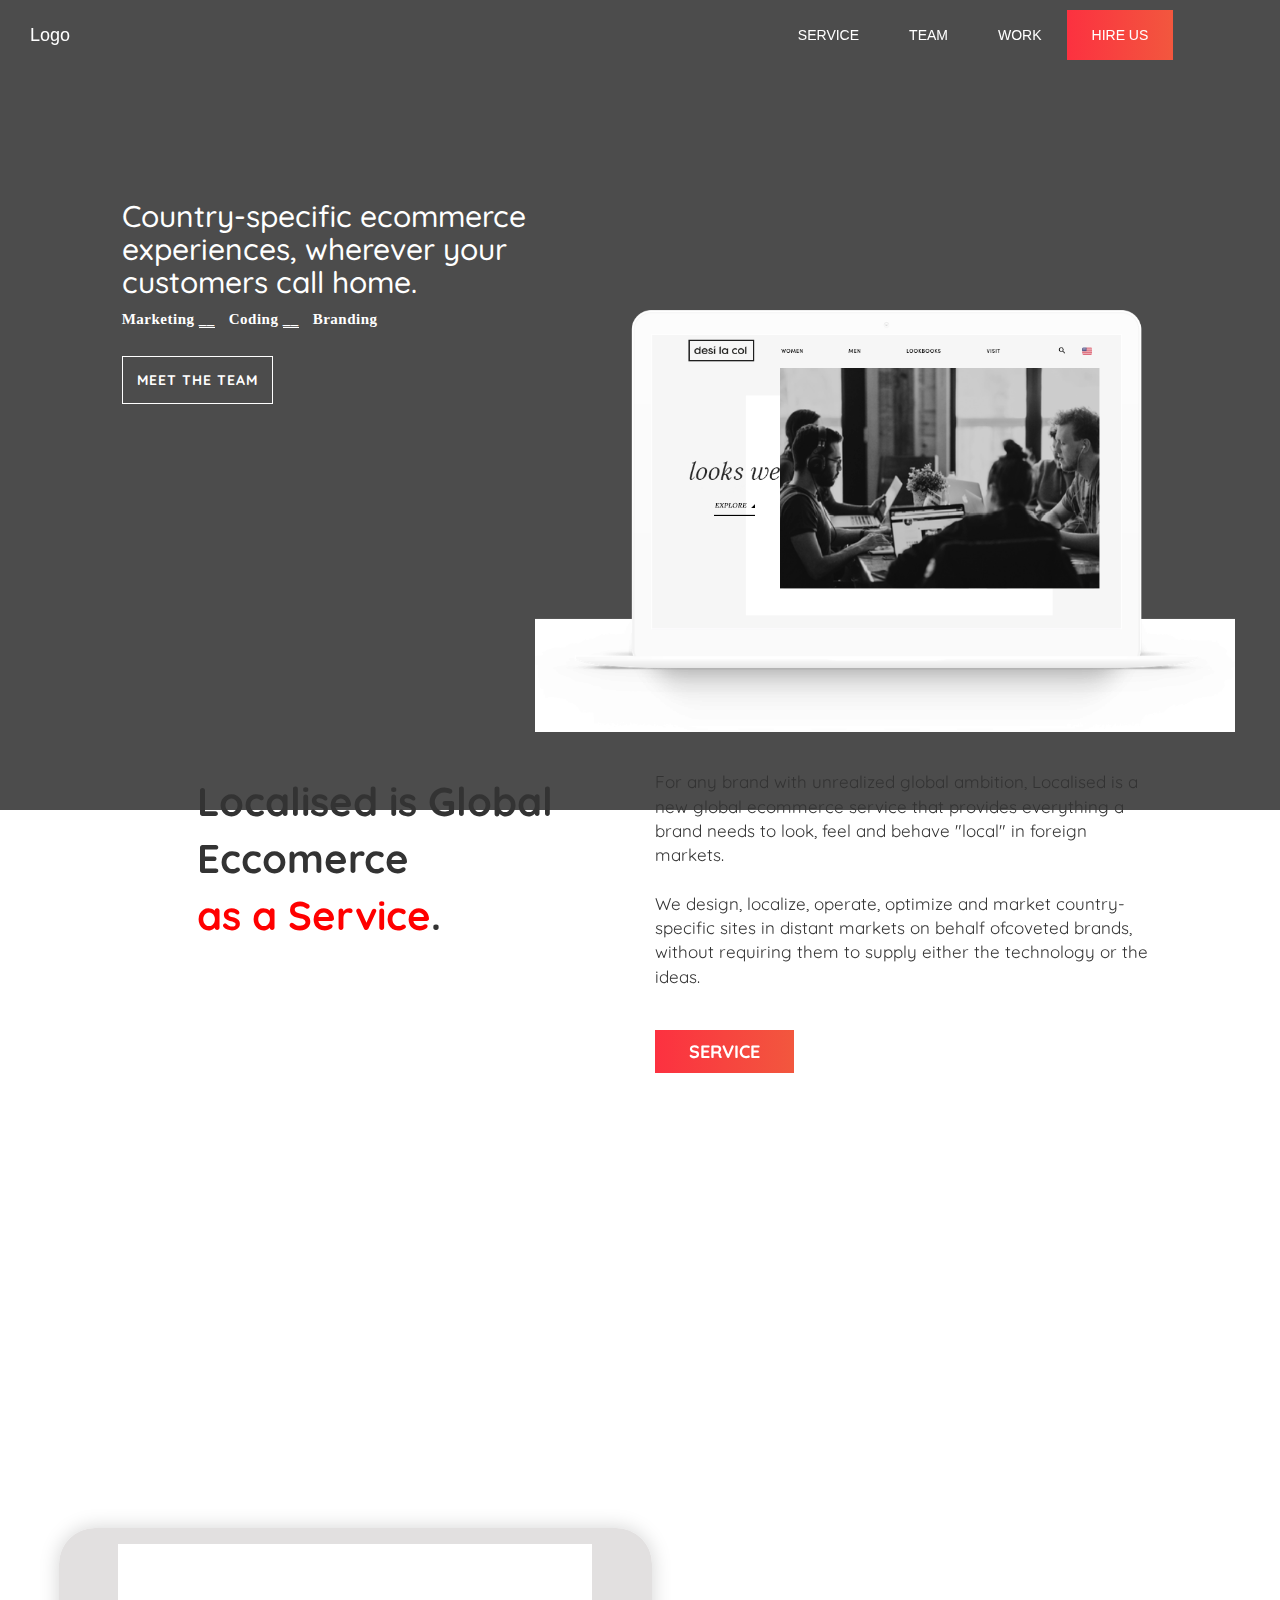
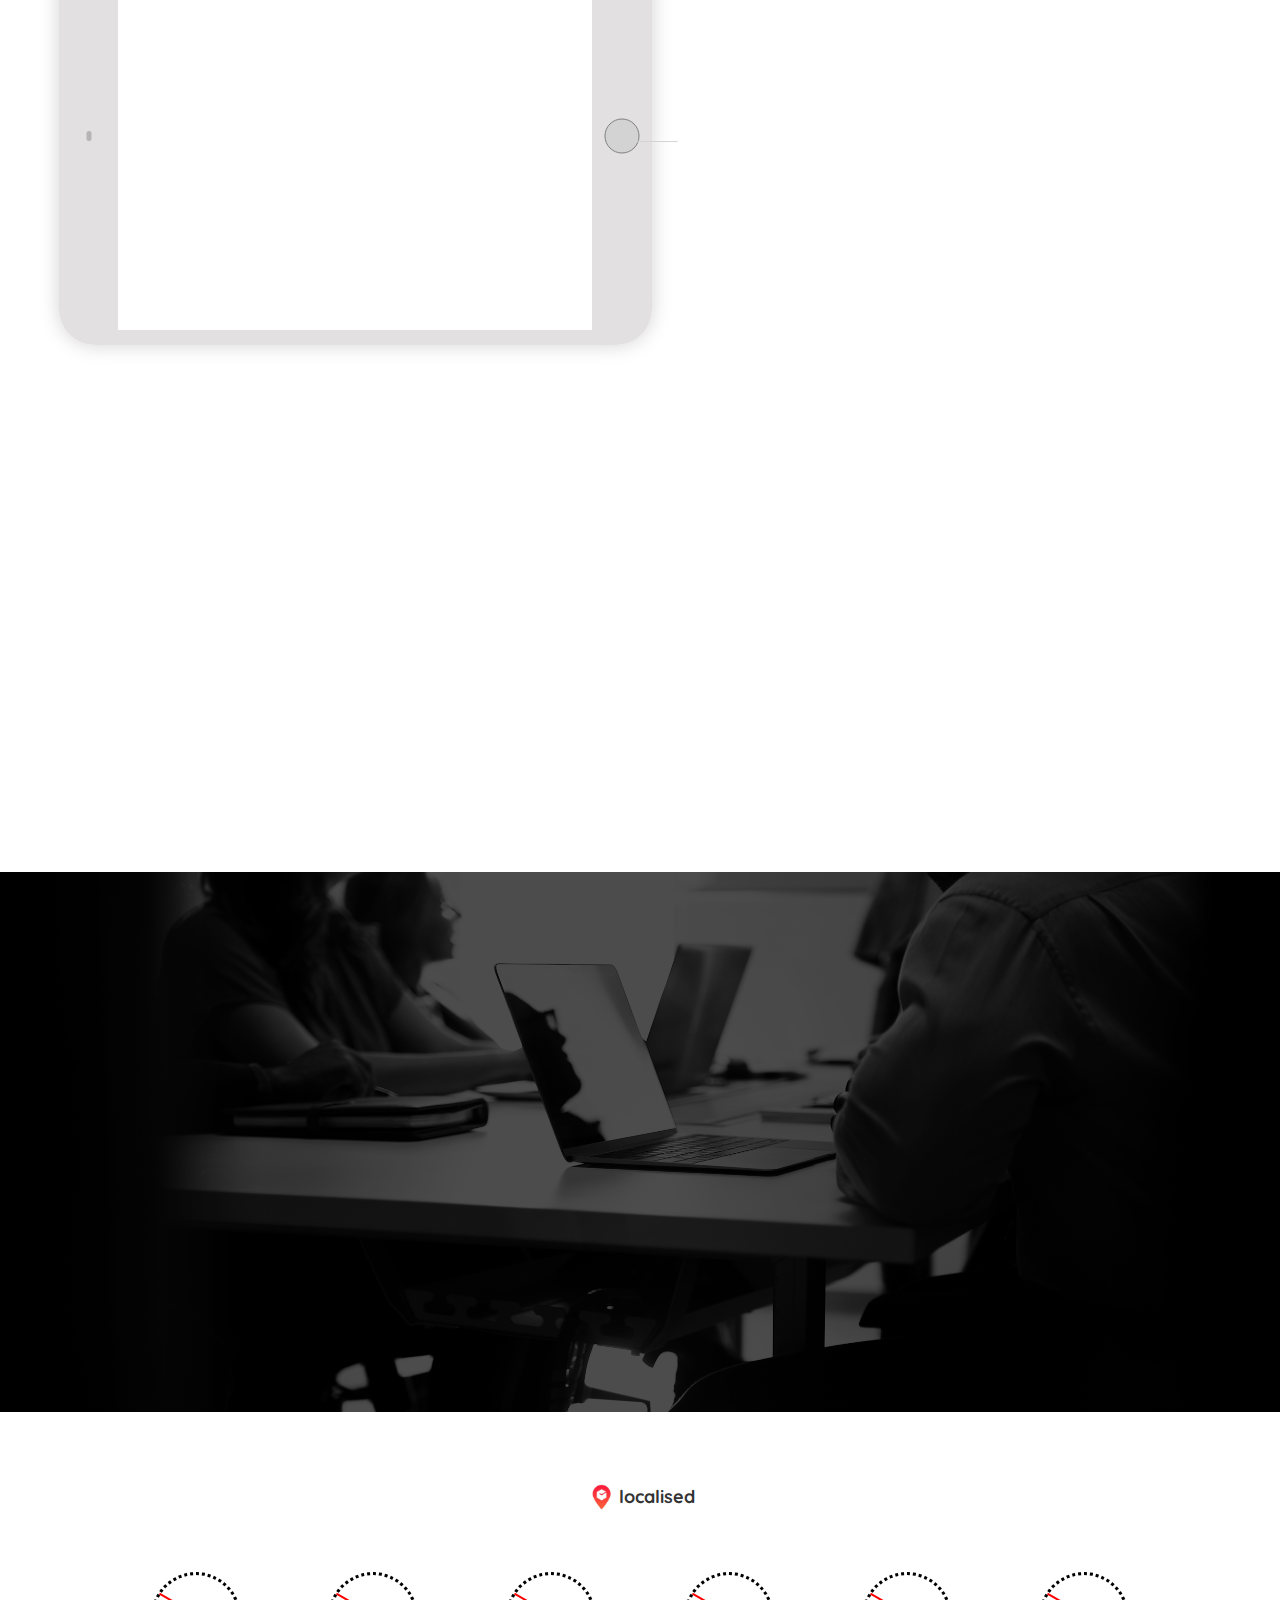
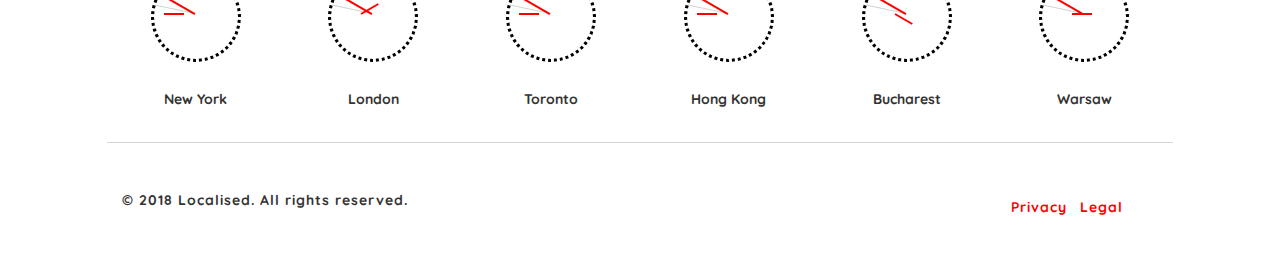
==== index.html @ 71bc0464 "added Project 2 files" ====
<!DOCTYPE html>
<html>
<head>
	<title>Homepage</title>
	<meta name="keywords" content="project 2">
	<meta name="description" content="project 2">
	<meta name="author" content="Kristijan Bobevski">
	<meta charset="utf-8">
	<meta name="viewport" content="width=device-width,initial-scale=1.0">
	<link rel="stylesheet" type="text/css" href="bootstrap/css/bootstrap.min.css">
	<script src="https://cdnjs.cloudflare.com/ajax/libs/jquery/3.3.1/jquery.js"></script>
	<script src="bootstrap/js/bootstrap.min.js"></script>
	<link rel="stylesheet" type="text/css" href="style.css">
	<link rel="stylesheet" href="https://stackpath.bootstrapcdn.com/font-awesome/4.7.0/css/font-awesome.min.css">
	<link rel="stylesheet" href="https://use.fontawesome.com/releases/v5.2.0/css/all.css" integrity="sha384-hWVjflwFxL6sNzntih27bfxkr27PmbbK/iSvJ+a4+0owXq79v+lsFkW54bOGbiDQ" crossorigin="anonymous">
	<link href="https://fonts.googleapis.com/css?family=Quicksand" rel="stylesheet">
	<link href="https://unpkg.com/aos@2.3.1/dist/aos.css" rel="stylesheet">
	<link rel="icon" type="image/png" href="https://cdn.brainster.co/assets/images/favicon_dark/favicon-32x32.png" sizes="32x32">
</head>
<body>
	<!-- Navbar -->
	<nav class="nav navbar-fixed-top" id="navbar">
		<div class="container-fluid">
			<div class="row">
				<div class="col-md-11 col-sm-12 col-xs-12 ">
					<div class="navbar-header">
						<a href="index.html" class="navbar-brand m-top-10">Logo</a>
						<span class="hamburger">&#9776;</span>
					</div>
					<ul class="nav navbar-nav navbar-right m-top-10" id="nav-pc">
							<li><a href="Services.html" class="menu-a">SERVICE</a></li>
							<li><a href="team.html" class="menu-a">TEAM</a></li>
							<li><a href="Work.html" class="menu-a">WORK</a></li>
							<li><a href="hireus.html" class="nav-button">HIRE US</a></li>
						</ul>
					<div id="myNav" class="overlay">
					  <a href="index.html" class="navBrand-media">Logo</a>
					  <a href="javascript:void(0)" class="closebtn">&times;</a>
					  <div class="overlay-content">
					    <ul class="overlay-menu f-family-quicksand">
					    	<li><a href="Services.html">SERVICE</a></li>
					    	<li><a href="team.html">TEAM</a></li>
					    	<li><a href="Work.html">WORK</a></li>
					    	<li><a href="hireus.html" class="nav-button media-overlay-button">HIRE US</a></li>
					    </ul>
					  </div>
					</div>
				</div>
			</div>
		</div>
	</nav>
	<!-- Container-Wrap -->
	<div class="container-fluid">
		<!-- First-Holder -->
		<div class="row bg-img-first h-90">
			<div class="header-overlay">
				<div class="col-md-10 col-md-offset-1 col-sm-10 col-sm-offset-1 col-xs-10 col-xs-offset-1">
					<div class="row">
						<div class="col-md-6 col-sm-10 col-xs-12 m-top-180 c-white f-family-quicksand media-m-top-180 m-top-130-media">
							<h2 class="media-h2-fsize f-size-27-media">Country-specific ecommerce<br>experiences, wherever your customers call home.</h2> 
							<div class="header-ps">
								<p>Marketing <span>__</span></p>
								<p>Coding <span>__</span></p>
								<p>Branding</p>
							</div>
							<br>
							<a href="#" class="a-team hidden-xs">MEET THE TEAM</a>
						</div>
						<div class="col-md-6">
							<img src="images/laptop.png" class="img-laptop m-bottom-70">
						</div>
					</div>
				</div>
			</div>
		</div>
		<!-- Second-Holder -->
		<div class="row prv_row">
            <div class="col-lg-10 col-lg-offset-1 col-md-10 col-md-offset-1 col-sm-12 col-xs-12 prv_div">
                <div class="row vtor_row">
                    <div class="col-lg-6 col-md-6 col-sm-6 col-xs-12 vtor_col aos-item" data-aos="fade-right" data-aos-duration="1200">
                        <p class="naslov">Localised is Global<br>Eccomerce<br><span class="smeni_boja">as a Service</span>.</p>
                    </div>

                    <div class="col-lg-6 col-md-6 col-sm-6 col-xs-12 vtor_col_text" data-aos="fade-left" data-aos-duration="1200">
                        <p class="body_text">For any brand with unrealized global ambition, Localised is a new global ecommerce service that provides everything a brand needs to look, feel and behave "local" in foreign markets.<br><br>
                        We design, localize, operate, optimize and market country-specific sites in distant markets on behalf ofcoveted brands, without requiring them to supply either the technology or the ideas.</p>
                        <a class="kopche_pod_body" href="Services.html">SERVICE</a>
                    </div>
                </div>
            </div>
        </div>
        <!-- ThirdHolder -->
		<div class="row m-bottom-70 m-top-57 m-top-150 media-m-top-37 media-m-bt-33">
			<div class="col-md-10 col-md-offset-1 col-sm-12">
				<div class="row" data-aos="fade-up" data-aos-duration="1200">
					<div class="col-md-4 col-sm-4 b-right-1 thirdHolder1 thirdHolder media-b-bottom">
						<div class="row flex height-40"> 
							<div class="col-md-10 col-md-offset-1">
								<div class="ikona1"><i class="fa fa-map-marker fa-1x c-red" aria-hidden="true"></i></div>
								<h4 class="f-family-quicksand">Country-Specific Site Design</h4>
								<h6 class="none1 l-height-20 l-spacing-1">Lorem ipsum dolor sit amet, consectetur adipisicing elit. Laborum sequi natus cum facilis unde culpa itaque, ut error totam! Dicta aliquam, ut nulla cupiditate eum a incidunt illum voluptates eos?</h6>
								<div class="text-center">
									<a type="button" class="more1 f-family-quicksand l-spacing-1 c-red decoration">MORE</a>
								</div>
							</div>
						</div>
					</div>
					<div class="col-md-4 col-sm-4 b-right-1 thirdHolder2 thirdHolder media-b-bottom">
						<div class="row flex height-40">
							<div class="col-md-10 col-md-offset-1">
								<div class="ikona2"><i class="fa fa-map-marker fa-1x c-red" aria-hidden="true"></i></div>
								<h4 class="f-family-quicksand">In-Market Customer Acquisition & Conversion Optimization</h4>
								<h6 class="none2 l-height-20 l-spacing-1">Lorem ipsum dolor sit amet, consectetur adipisicing elit. Laborum sequi natus cum facilis unde culpa itaque, ut error totam! Dicta aliquam, ut nulla cupiditate eum a incidunt illum voluptates eos?</h6>
								<div class="text-center">
									<a type="button" class="more2 f-family-quicksand l-spacing-1 c-red decoration">MORE</a>
								</div>
							</div>
						</div>
					</div>
					<div class="col-md-4 col-sm-4 thirdHolder3 thirdHolder media-b-bottom">
						<div class="row flex height-40">
							<div class="col-md-10 col-md-offset-1">
								<div class="ikona3"><i class="fa fa-map-marker fa-1x c-red" aria-hidden="true"></i></div>
								<h4 class="f-family-quicksand">Localised Merchandising & Pricing</h4>
								<h6 class="none3 l-height-20 l-spacing-1">Lorem ipsum dolor sit amet, consectetur adipisicing elit. Laborum sequi natus cum facilis unde culpa itaque, ut error totam! Dicta aliquam, ut nulla cupiditate eum a incidunt illum voluptates eos?</h6>
								<div class="text-center">
									<a type="button" class="more3 f-family-quicksand l-spacing-1 c-red decoration">MORE</a>
								</div>
							</div>
						</div>
					</div>
				</div>
			</div>
		</div>
		<!-- Tablet-Holder -->
		<div class="row ">
			<div class="col-md-10 col-md-offset-1 col-sm-10 col-sm-offset-1 col-xs-10 col-xs-offset-1" >
				<div class="row m-after-tablet" >
					<div class="col-md-6 hidden-xs hidden-sm">
						<div class="tablet">
						  <div class="content">
						    <img src="images/dolga.jpg" class=" image-inside">
						  </div>
						</div>
						<i class="fas fa-long-arrow-alt-up fa-2x arrow-top p-absolute hidden-xs"></i>
						<i class="fas fa-long-arrow-alt-down fa-2x p-absolute arrow-bottom hidden-xs"></i>
						<p class="p-absolute divider hidden-xs">_______</p>
					</div>
					<div class="col-md-4 col-md-offset-1 col-sm-10 col-sm-offset-1 f-family-quicksand txt-align-c-768" data-aos="fade-up" data-aos-duration="1200">
						<h3 class="f-weight-500 line-height-35 m-bottom-20 txt-center-media f-weight-550-media f-size-30-768 m-bt-media-49">From pixels to parcels,we take your entire operation global in 4 to 8 weeks.</h3>
						<p class="c-grey f-size-13 line-height-25 m-bottom-30 txt-center-media f-size-19-media f-size-16-768">True localisation is thoughtfully tailoring the entire customer experience to suit a market. Only Localised lets you deliver the shopping experiences your global customers expect.</p>
						<div class="row hidden-md hidden-lg">
							<div class="col-md-6">
								<div class="tablet">
								  <div class="content">
								    <img src="images/dolga.jpg" class=" image-inside">
								  </div>
								</div>
								<i class="fas fa-long-arrow-alt-up fa-2x arrow-top p-absolute hidden-xs hidden-sm"></i>
								<i class="fas fa-long-arrow-alt-down fa-2x p-absolute arrow-bottom hidden-xs hidden-sm"></i>
								<p class="p-absolute divider hidden-xs hidden-sm">_______</p>
							</div>
						</div>
						<div class="row m-top--65-media m-top--153-media">
							<div class="col-md-4 col-xs-12 txt-center-media">
								<h4 class="f-weight-500 m-bottom-3N0 m-bottom-22-media f-weight-550-media f-size-22-media">Desi La Col</h4>
							</div>
							<div class="col-md-2 hidden-xs hidden-sm">
								<img src="images/localised-logo.png" class="img img-responsive m-left--15">
							</div>
							<div class="col-md-5 hidden-xs hidden-sm">
								<p class="m-left--25 c-red ">_________________________________</p>
							</div>
						</div>
						<p class="f-size-13 txt-center-media f-size-17-media f-size-16-768">desilacol.com</p>
					</div>
				</div>
			</div>
		</div>
		<!-- fifthHolder -->
		<div class="row">
			<div class="col-md-10 col-md-offset-1 m-bottom-40">
				<div class="row">
					<div class="col-md-6 col-sm-6 col-xs-12 flex fifthHolder-height media-fifthHolder-height">
						<div class="row">
							<div class="col-md-10 col-md-offset-1 col-xs-10 col-xs-offset-1" data-aos="fade-right" data-aos-duration="1200">
								<h4 class="f-family-quicksand l-height-30"><b>We make the experience of selling to your international customer as easy as selling to your domestic one.</b></h4>
							</div>
						</div>
					</div>
					<div class="col-md-6 col-sm-6 col-xs-12 bg-lightgrey global" data-aos="fade-left" data-aos-duration="1200">
						<div class="row">
							<div class="col-md-10 col-md-offset-1 col-xs-10 col-xs-offset-1">
								<div class="row m-bottom-10 m-top-40">
									<div class="col-md-3 col-xs-3">
										<h4 class="text-center c-red">01</h4>
									</div>
									<div class="col-md-9 col-xs-9">
										<h4 class="f-family-quicksand">Fast to market.</h4>
										<h6>Beautiful localised websites in 4 to 8 weeks.</h6>
									</div>
								</div>
								<div class="row m-bottom-10">
									<div class="col-md-3 col-xs-3">
										<h4 class="text-center c-red">02</h4>
									</div>
									<div class="col-md-9 col-xs-9">
										<h4 class="f-family-quicksand">Easy to integrate.</h4>
										<h6>We only need a product feed. That's it.</h6>
									</div>
								</div>
								<div class="row m-bottom-40">
									<div class="col-md-3 col-xs-3">
										<h4 class="text-center c-red">03</h4>
									</div>
									<div class="col-md-9 col-xs-9">
										<h4 class="f-family-quicksand">Easy to buy.</h4>
										<h6>Tiered packages to suit businesses shapes and sizes.</h6>
									</div>
								</div>
							</div>
						</div>
					</div>
				</div>
			</div>
		</div>

		<!-- SixthHolder - footer -->
		<div class="row bg-image-footer m-bottom-40">
			<div class="footer-overlay text-center flex m-bottom-40">
				<div class="col-md-12 col-sm-12 col-xs-8">
					<div class="row">
						<div class="col-md-12 media-text-center m-bottom-40 footer-txt" data-aos="fade-down" data-aos-duration="1200">
							<h2 class="c-white f-family-quicksand l-spacing-1 m-top-0">Global Expansion. Reimagined.</h2>
						</div>
					</div>
					<div class="row footer-btn">
						<div class="col-md-4 col-md-offset-4 col-sm-6 col-sm-offset-3">
							<div class="row">
								<div class="col-md-5 col-md-offset-1 col-sm-6 media-m-bottom-40" data-aos="fade-right" data-aos-duration="1200">
									<a href="#" type="button" class="footer-btn1 f-family-quicksand media-padding-btn">JOIN US</a>
								</div>
								<div class="col-md-5 col-sm-6" data-aos="fade-left" data-aos-duration="1200">
									<a href="#" type="button" class="footer-btn2 f-family-quicksand media-padding-btn">HIRE US</a>
								</div>
							</div>
						</div>
					</div>
				</div>
			</div>
		</div>
	
		
		<!-- SeventhHolder -->
		<div class="row m-bottom-40">
			<div class="col-md-10 col-md-offset-1">
				<div class="row">
					<div class="col-md-12 flex text-center media-m-bottom-30" style="height: 10vh;">
						<img src="images/localised-logo.png" width="35px">
						<h4 class="f-family-quicksand">localised</h4>
					</div>
				</div>
				<div class="row hidden-xs p-bottom-25">
					<div class="col-md-2 col-sm-4">
						<div class="clock">
							<div class="clock-face">
								<div class="hand seconds-hand"></div>
								<div class="hand minutes-hand"></div>
								<div class="hand hours-hand"></div>
							</div>
						</div>
						<h5 class="f-family-quicksand text-center">New York</h5>
					</div>
					<div class="col-md-2 col-sm-4">
						<div class="clock">
							<div class="clock-face">
								<div class="hand seconds-hand1"></div>
								<div class="hand minutes-hand1"></div>
								<div class="hand hours-hand1"></div>
							</div>
						</div>
						<h5 class="f-family-quicksand text-center">London</h5>
					</div>
					<div class="col-md-2 col-sm-4">
						<div class="clock">
							<div class="clock-face">
								<div class="hand seconds-hand2"></div>
								<div class="hand minutes-hand2"></div>
								<div class="hand hours-hand2"></div>
							</div>
						</div>
						<h5 class="f-family-quicksand text-center">Toronto</h5>
					</div>
					<div class="col-md-2 col-sm-4">
						<div class="clock">
							<div class="clock-face">
								<div class="hand seconds-hand3"></div>
								<div class="hand minutes-hand3"></div>
								<div class="hand hours-hand3"></div>
							</div>
						</div>
						<h5 class="f-family-quicksand text-center">Hong Kong</h5>
					</div>
					<div class="col-md-2 col-sm-4">
						<div class="clock">
							<div class="clock-face">
								<div class="hand seconds-hand4"></div>
								<div class="hand minutes-hand4"></div>
								<div class="hand hours-hand4"></div>
							</div>
						</div>
						<h5 class="f-family-quicksand text-center">Bucharest</h5>
					</div>
					<div class="col-md-2 col-sm-4">
						<div class="clock">
							<div class="clock-face">
								<div class="hand seconds-hand5"></div>
								<div class="hand minutes-hand5"></div>
								<div class="hand hours-hand5"></div>
							</div>
						</div>
						<h5 class="f-family-quicksand text-center">Warsaw</h5>
					</div>
				</div>
				<div class="row b-bottom-1"></div>
			</div>
		</div>

		<!-- EightHolder -->
		<div class="row m-bottom-40">
			<div class="col-md-10 col-md-offset-1 col-sm-10 col-sm-offset-1">
				<div class="row">
					<div class="col-md-4 col-sm-6 hidden-xs">
						<h5 class="f-family-quicksand l-spacing-1">&copy; 2018 Localised. All rights reserved.</h5>
					</div>
					<div class="col-md-2 col-md-offset-6 col-sm-4 col-sm-offset-2 media-text-center">
						<a href="#" class="m-right-10 f-family-quicksand c-red l-spacing-1 footer-txt">Privacy</a>
						<a href="#" class="m-right-10 f-family-quicksand c-red l-spacing-1 footer-txt">Legal</a>
						<a href="https://www.linkedin.com/" target="_blank"><i class="fab fa-linkedin-in fa-2x c-red footer-txt" style=""></i></a>
					</div>
				</div>
			</div>
		</div>

	</div>


	<script src="app.js"></script>
	<script src="clocks.js"></script>
	<script src="https://unpkg.com/aos@2.3.1/dist/aos.js"></script>
	
	<script>
		AOS.init();
			window.onload = function(event) {
				AOS.init({
					disable: 'mobile'
				});
			};
			window.onresize = function(event) {
				AOS.init({
					disable: 'mobile'
				});
			};
	</script>

</body>
</html>
---- style.css ----
nav ul li a {
	color: white;
	padding: 15px 25px !important;
}

.nav ul li a:hover {
	color: red;
	background-color: transparent;
	border-top: 2px solid red;

}

.nav ul li a:active {
	color: red;
	background-color: transparent;
	border-top: 2px solid red;
}

.nav ul li a:focus {
	color: red;
	background-color: transparent;
	border-top: 2px solid red;
}

.nav {
	background-color: transparent;
}

#navbar {
	transition: ease 1s;
}

.navbar-brand{
	color: white;
}

.bg-red {
	background-image: linear-gradient(to right, #fc3140 , #f2573e);
}

.c-white{
	color:white;
}

.c-grey {
	color: grey;
}

.bg-img-first {
	background-image: url(images/PochetnaPrvaSlika.jpg);
	background-position: center;
	background-repeat: no-repeat;
	background-size: cover;
}

.bg-img-team {
	background-image: url(images/TeamPrva.jpg);
	background-position: center;
	background-repeat: no-repeat;
	background-size: cover;
}

.h-90 {
	height: 90vh;
}
.h-60 {
  height: 60vh;
}

.h-100 {
	height: 100vh;
}

.p-left-8 {
	padding-left: 8px !important;
}

.header-overlay {
	background-color: rgba(0,0,0,0.7);
	height: 100%;
	width: 100%;
}

.lt-space-1 {
	letter-spacing: 1px;
}

.word-space-1 {
	word-spacing: 1px;
}

.f-size-12 {
	font-size: 12px;
}

.c-red {
	color: red;
}

.m-top-180 {
	margin-top: 180px;
}

.m-top-10 {
	margin-top: 10px;
}

.a-team {
	padding: 14px;
	border: 1px solid white;
	color: white;
	letter-spacing: 1px;
}

.a-team:hover {
	color: white;
	background-image: linear-gradient(to right, #fc3140 , #f2573e);
	border: 0;
	text-decoration: none;
}

.header-ps p {
	display: inline-block;
	padding-right: 10px;
	font-size: 15px;
	letter-spacing: 0.5px;
	font-family: serif;
	margin-bottom: 20px;
}

.header-ps p span {
	border-bottom: 1.5px solid white;
	margin-top: 0;
}

.img-laptop {
	width: 700px;
	margin-top: 310px;
	margin-left: -120px;
}

.f-family-quicksand{
    font-family: 'Quicksand', sans-serif;
}

.flex {
	display: flex;
	justify-content: center;
	align-items: center;
}

.f-weight-900{
	font-weight: 900;
}

.f-size-11 {
	font-size: 11px;
}

.f-size-13 {
	font-size: 13px;
}

.f-weight-500 {
	font-weight: 500;
}

.m-top-50 {
	margin-top: 50px;
}

.f-weight-600 {
	font-weight: 600;
}

.f-size-20 {
	font-size: 20px;
}

.f-size-16 {
	font-size: 16px;
}

.panel-footer {
	background-color: white;
}

.panel-group .panel-heading+.panel-collapse>.list-group, .panel-group .panel-heading+.panel-collapse>.panel-body {
	border-top: 0;
}

.b-bottom-1 {
	border-bottom: 1px solid lightgrey;
}

.panel-heading {
	padding: 15px;
}

.panel-body {
	padding: 30px 15px;
}

.line-height-50 {
	line-height: 50px;
}

.line-height-35 {
	line-height: 35px;
}

.line-height-25 {
	line-height: 25px;
}

.m-top-60 {
	margin-top: 60px;
}

.panel-heading a:before {
    float: right !important;
    font-family: FontAwesome;
    content:"\f068";
}
.panel-heading a.collapsed:before {
    float: right !important;
    content:"\f067";
}

.panel-heading a:hover,
.panel-heading a:focus {
	color: red;
	text-decoration: none;
}

.nav-button {
	background-image: linear-gradient(to right, #fc3140 , #f2573e);
	color: white;
}

.nav-button:hover {
  background-image: none;
	background-color: dimgrey !important;
	color: white !important;
	border-top: 0 !important;
}

.line-height-40{
	line-height: 40px;
}

.line-height-25 {
	line-height: 25px;
}	
.flex-around {
	display: flex;
	justify-content: space-around;
}

.m-bottom-20 {
	margin-bottom: 20px;
}

.m-bottom-70 {
	margin-bottom: 70px;
}

.m-bottom-40 {
	margin-bottom: 40px;
}

.m-bottom-30 {
	margin-bottom: 30px;
}

.p-absolute {
	position: absolute;
}

.p-relative {
	position: relative;
}

.m-left--15 {
	margin-left: -15px;
}

.m-left--25 {
	margin-left: -25px;
}

.arrow {
	bottom: 7%;
	left: 48%;
	color: red;
	background-color: white;
	border-radius: 50%;
	padding: 9px 16px;
	cursor: pointer;
}

.icon-bar {
	border: 1px solid white;
}

#hamburger {
	margin-top: 15px;
	font-size: 15px;
}

.arrow-bottom {
	top: 40%;
	right: -4%;
	cursor: pointer;
	color: #333333;
}

.arrow-top {
	top: 23%;
	right: -4%;
	color: #333333;
	cursor: pointer;
}

.divider {
	top: 31%;
	right: -7%;
	color: lightgrey;
}

.m-top-60 {
  margin-top: 60px;
}

.tablet .content {
  width: 386px;
  height: 474px;
  background: white;
  margin: -1px;
  overflow: hidden;
}

.image-inside {
	transform: rotate(90deg);
    width: 132%;
    height: 143%;
    margin-top: -119px;
}

.tablet {
  position: relative;
  width: 417px;
  height: 593px; /*bese 625*/
/*  margin: auto;*/
  border: 16px #e2e0e0 solid;
  border-top-width: 60px;
  border-bottom-width: 60px;
  border-radius: 36px;
  transform: rotate(-90deg);
  top: -100px;
  box-shadow: 0 0 20px #d3d3d3;
  margin-left: 25px;
}

/* The horizontal line on the top of the device */
.tablet:before {
  content: '';
  display: block;
  width: 10px;
  height: 5px;
  position: absolute;
  top: -30px;
  left: 50%;
  transform: translate(-50%, -50%);
  background: #b5b5b5;
  border-radius: 10px;
}

/* The circle on the bottom of the device */
.tablet:after {
  content: '';
  display: block;
  width: 35px;
  height: 35px;
  position: absolute;
  left: 50%;
  bottom: -65px;
  transform: translate(-50%, -50%);
  background: #d3d3d3;
  border-radius: 50%;
  border: 1px solid grey;
}

.overlay {
    height: 0%;
    width: 100%;
    position: fixed;
    top: 0;
    left: 0;
    background-color: #292929;
    overflow-y: hidden;
    transition: 1s;
}

.overlay-content {
    position: relative;
    top: 15%;
    width: 100%;
    text-align: center;
    margin-top: 30px;
    z-index: 1111111;
}

.overlay-menu {
  line-height: 2.5;
  list-style-type: none;
  padding-left: 0;

}
.overlay a {
    text-decoration: none;
    font-size: 22px;
    color: white;
    transition: 0.3s;
}

.overlay a:hover, .overlay a:focus {
    color: #f1f1f1;
}

.overlay .closebtn {
    position: absolute;
    top: -10px;
    right: 20px;
    font-size: 60px;
}

.navBrand-media {
    padding: 8px;
    position: absolute;
    top: 18px;
    left: 24px;
    font-size: 22px;
    text-transform: capitalize;
    background-color: white;
    color: black !important;
}

.media-overlay-button {
  padding: 15px 145px !important;
}

.media-overlay-button2 {
  padding: 15px 118px !important;
}

.hamburger {
	font-size:30px;
	cursor:pointer; 
	display: none;
	margin-left: 358px;
  margin-top: 10px;
  color: white;
}

.text-center{
  text-align: center;
}
.f-family-quicksand{
  font-family: 'Quicksand', sans-serif;
  font-weight: bold;
}
.c-red{
  color:red;
}
.c-white{
  color:white;
}
.decoration{
  text-decoration: underline;
}
.bg-lightgrey{
  background-color: #d3d3d32e;
}
.flex{
  display: flex;
  justify-content: center;
  align-items: center;
}
.m-bottom-10{
  margin-bottom: 10px;
}
.m-bottom-20{
  margin-bottom: 20px;
}
.m-bottom-40{
  margin-bottom: 40px;
}
.m-bottom-70{
  margin-bottom: 70px;
}
.m-top-40{
  margin-top: 40px;
}
.m-top-0{
  margin-top: 0;
}
.m-right-10{
  margin-right:10px;
}
.p-left-0{
  padding-left: 0;
}
.p-left-55{
  padding-left: 55px;
}
.p-bottom-25{
  padding-bottom: 25px;
}
.l-height-30{
  line-height: 30px;
}
.l-height-20{
  line-height: 20px;
}
.l-spacing-1{
  letter-spacing: 1px;
}
.bg-image-footer{
  background-image: url(images/footer.jpg);
  background-size: cover;
  background-position: center;
  height: 60vh;
}
.footer-btn1{
  background-color: white;
  color: black;
  padding: 15px 44px; 
  letter-spacing: 1px;
}
.footer-btn2{
  background-image: linear-gradient(to right, #fc3140 , #f2573e);
  color: white;
  padding: 15px 45px; 
  letter-spacing: 1px;
}
.footer-btn1:hover,
.footer-btn2:hover{
  background-image: none;
  background-color: dimgrey;
  color: white;
  text-decoration: none;
}
.footer-overlay{
  background-color: rgba(0,0,0,0.7);
  width: 100%;
  height: 100%;
}
.fifthHolder-height{
  height: 299px;
}


.bg-image-hireus{
  background-image: url('images/Hireus.jpg');
  background-size: cover;
  background-position: center;
  height: 100vh;
}
.hireus-overlay{
  background-color: rgba(0,0,0,0.8);
  width: 100%;
  height: 100%;
}

.flex-hireus{
  display: flex;
  align-items: center;
}
.hireus-naslovi{
  font-family: 'Quicksand', sans-serif;
  font-weight: bold;
  color:white;
  letter-spacing: 1px;
}

.height-40{
  height: 40vh;
}
.b-right-1{
  border-right: 1px solid lightgrey;
}
.none{   
  display: none;
}

.block{
  display: block;
}
.bg-image-map{
  background-image: url('images/black-city-map.jpg');
  background-size: cover;
  background-position: center;
  height: 100%;
}

.clock{
  border:3px dotted black;
  border-radius: 50%;
  height: 10vh;
  width: 10vh;
  margin: 30px auto;
}

.clock-face{
  width: 105%;
  height: 90%;
  position: relative;
}

.hand{
  position: absolute;
  width: 46%;
  height: 6px;
  background:blue;
  top: 50%;
  transform-origin: 100%;
  transform:rotate(90deg);

}
.hours-hand,
.hours-hand1,
.hours-hand2,
.hours-hand3,
.hours-hand4,
.hours-hand5{
  background-color: red;
  height:2px;
  width: 20px;
  margin-left: 10px;
}
.minutes-hand,
.minutes-hand1,
.minutes-hand2,
.minutes-hand3,
.minutes-hand4,
.minutes-hand5{
  background-color: red;
  height: 2px;
}
.seconds-hand,
.seconds-hand1,
.seconds-hand2,
.seconds-hand3,
.seconds-hand4,
.seconds-hand5{
  background-color: lightgrey;
  height: 1px;
}
  
.footer-txt:hover{
  color:grey;
}
.b-bottom-1{
  border-bottom: 1px solid lightgrey;
}

.m-after-tablet {
    margin-bottom: -100px !important;
  }

.vtorRow_services {
  background: #efefef;

}
.vtorCol_services{
    margin-top: 11vh;
}

.vtorColTitle_services{
    font-family: Quicksand;
    font-weight: bold;
    padding-bottom: 20px;
}

.tretCol_services{
    background-color: #f5f3f3;
    height: 471px;
    -webkit-box-shadow: -10px 0px 50px -4px rgb(184, 184, 184);
  -moz-box-shadow: -10px 0px 50px -4px rgb(184, 184, 184);
  box-shadow: -10px 0px 50px -4px rgb(184, 184, 184);
    /* box-shadow: 5px 0px 3px 18px #888888; */
}

.cetvrtColLista_services{
    font-family: Quicksand;
    font-size: 25px;
    font-weight: bold;
    list-style-type: none;
    padding-top: 100px;
    padding-left: 100px;
}

.cetvrtColLista_services li {
  padding-bottom: 50px;
}

.buttons-services{
    background: transparent;
    border: none;
    font-weight: bold;
}

.buttons-services:hover,
.buttons-services:active,
.buttons-services:focus {
    background-color: #37afd4;
    color: white;
}

.cetvrtCol2slika_services{
    background-repeat: no-repeat;
    transform: rotate(-20deg);
    padding-top: 70px;
    width: 67%;
    height: auto;
    margin-left: 100px;
    position: relative;
    z-index: 111;
}

    
.ul-vnatre {
      font-size: 15px;
      line-height: 1.9;
      margin-top: 28vh;
      text-align: right;
      position: relative;
      z-index: 11;
    }

.ul-vnatre li {
  font-size: 17px;
  font-weight: 600;
}   

.special-ul {
  margin-top: 25.5vh;
}

#ul-glavno3 {
  margin-top: 31.5vh;
}

.img-boja {
    position: absolute;
    width: 654px;
    height: 316px;
    right: -103px;
    z-index: 1;
    bottom: -30px;
}

.img-work {
    position: absolute;
    top: -164px;
    width: 952px;
    right: 81px;
}

.prv_div{
    height: 300px;
}

.vtor_row{
    margin-top: -90px;
}

.naslov{
    font-family: Quicksand;
    font-size: 40px;
    font-weight: bold;
    padding-top: 75px;
    padding-left: 30%;
}

.smeni_boja{
    color: red;
}

.m-bt-32 {
  margin-bottom: 32px;
}

.body_text{
    font-family: 'Quicksand', sans-serif;
    font-size: 17px;
    padding-top: 10%;
    margin-bottom: 10%;
}

.kopche_pod_body{
    background-image: linear-gradient(to right, #fc3140 , #f2573e);
    color: white;
    font-family: Quicksand;
    font-weight: bold;
    border: none;
    padding: 10px 34px;
    margin-top: 5%;
    text-decoration: none;
    font-size: 18px;
}

.kopche_pod_body:hover {
  background-image: none;
  background-color: dimgrey;
  text-decoration: none;
  color: white;
}


@media screen and (max-width: 1440px) {
    .naslov{
        padding-top: 53px;
        padding-left: 15%;
    }
}

@media screen and (max-width: 1024px) {
    .naslov{
        padding-left: 15%;
        padding-top: 35px;
        /* font-size: 35px; */
    }
}

@media only screen and (max-width: 768px){
  .navbar-right {
    margin-right: -10px;
  }

  .m-top-130-media {
    margin-top: 130px;
  }

  .img-laptop {
    width: 622px;
    margin-top: 79px;
    margin-left: -5px;
  }
  .f-size-27-media {
    font-size: 27px;
  }

  .txt-align-c-768 {
    text-align: center;
  }

  .f-size-16-768{
    font-size: 16px;
  }

  .f-size-30-768{
    font-size: 30px;
  }

  .f-size-22-media{
    font-size: 22px;
  }

  .tablet {
    margin-left: 45px;
  }

  .tablet .content {
    width: 387px;
  }
  
  .m-top--153-media {
    margin-top: -153px;
  }

  .p-left-35-media{
    padding-left: 35px;
  }
  
  .f-size-35-media {
    font-size: 35px;
  }

  .f-size-22-media {
    font-size: 22px;
  }

  .m-bt-20-media{
    margin-bottom: 20px;
  }
  
  .m-t-20-media {
    margin-top: 20px;
  }

  .dis-block-media {
    display: block;
  }

  .panel-body {
    font-size: 16px;
  }
  
  .m-bt-50-media {
    margin-bottom: 50px;
  }
  .clock-face {
    width: 99%;
    height: 99%;
  }

  .hours-hand,
  .hours-hand1,
  .hours-hand2,
  .hours-hand3,
  .hours-hand4,
  .hours-hand5 {
    margin-left: 4px;
  }

  .m-after-tablet {
    margin-bottom: 30px !important;
  }

  .h-60 {
    height: 100%;
  }

  .img-boja {
    width: 338px;
    height: 316px;
    right: 0px;
    z-index: 1;
    bottom: -30px;
  }

  .img-work {
    top: -109px;
    width: 744px;
    right: -63px;
  }

  .txt-align-768{
    text-align: center;
  }

  .cetvrtColLista_services {
    padding-top : 50px;
    padding-left: 58px;
  }
  
  .tretCol_services {
    height: auto;
  }


  .ul-vnatre li {
    font-size: 15.5px;
  }
  
  .vtorRow_services {
    height: 100vh;
  }

  .creative-768 {
    display: none;
  }

  .naslov{
        font-size: 30px;
        font-weight: bold;
        line-height: 65px;
        text-align: center;
        padding-right: 17%;
    }

  .body_text {
    font-size: 16px;
    line-height: 1.5;
    padding-top: 14%;
    margin-bottom: 13%;
  }

  .kopche_pod_body{
    padding: 15px 43px;
    font-size: 17px;
  }

  .m-top-57 {
    margin-top: 57px;
  }


}

@media only screen and (max-width: 425px) {
	.hamburger {
  	display: block;
  }

  .media-m-bt-6 {
    margin-bottom: 6px;
  }

  .m-top-150 {
    margin-top: 150vh;
  }

  #nav-pc {
  	display: none;
  }

  .img-laptop {
  	width: 134%;
    margin-top: 65px;
    margin-left: -60px;
  }

  .media-h2-fsize {
  	font-size: 24px;
  	margin-top: 35px;
  	text-align: center;
  }

  .media-m-top-180 {
  	margin-top: 115px;
  }
  .header-ps {
  	margin-top: 35px;
  }

  .txt-center-media {
  	text-align: center;
  }

  .f-size-19-media {
  	font-size: 19px;
  }

  .f-weight-550-media {
  	font-weight: 550;
  }
  .m-bottom-22-media {
  	margin-bottom: 22px;
  }

  .f-size-22-media {
  	font-size: 22px;
  }

  .f-size-17-media {
  	font-size: 17px;
  }

  .navbar-brand {
  	background-color: white;
  	color: black !important;
  }
  .tablet {
    position: relative;
    width: 250px;
    height: 404px;
    margin-left: 38px;
    border-top-width: 42px;
    border-bottom-width: 42px;
    top: -40px;
   }

  .tablet .content {
    width: 219px;
    height: 321px;
  }
  .image-inside {
    width: 150%;
    height: 155%;
    margin-top: -91px;
  }
  .tablet:before {
    width: 10px;
    height: 5px;
    top: -21px;
    left: 50%;
   }
   .tablet:after {
    width: 26px;
    height: 26px;
    left: 49%;
    bottom: -47px;
    }

    .m-top--65-media {
      margin-top: -65px;
    }

    .flex-around-media {
      display: block;
    }

    .media-float {
      float: left;
      width: 50%;
    }

    .f-size-15-media {
      font-size: 15px;
    }

    .m-top-17-media {
      margin-top: 17px;
    }

    .line-height-30-media {
      line-height: 30px;
    }

    .arrow {
      left:45%;
    }

    .f-size-30-media {
      font-size: 30px;
    }

    .m-bt-20-media {
      margin-bottom: 20px;
    }

    .m-t-20-media {
      margin-top: 20px;
    }

    .m-bt-50-media {
      margin-bottom: 50px;
    }

    .p-left-35-media{
    padding-left: 0;
  }

  .media-b-bottom-1{
    border-bottom: 1px solid white;
  }
  .media-m-bottom-40{
    margin-bottom: 40px;
  }
  .media-m-bottom-30{
    margin-bottom: 30px;
  }
  .media-m-top-30{
    margin-top: 30px;
  }
  .media-f-size-23{
    font-size: 23px;
  }
  .media-f-size-20{
    font-size: 20px;
  }
  .media-fifthHolder-height{
    height: 200px;
  }
  .media-text-center{
    text-align: center;
  }
  .media-padding-btn{
    padding: 15px 58px;
  }
  a .more1:visited{
    color:red !important;
  }
  a .more1:active{
    color:red !important;
  }
  .media-b-bottom{
    border-bottom: 1px solid lightgrey;
  }

  .m-after-tablet {
    margin-bottom: 10px !important;
  }

  .h-60 {
    height: 100%;
  }

  .overlay {
    z-index: 1111111;
  }

  .cetvrtColLista_services {
    padding-left: 104px;
  }

  .vtorRow_services {
    height: auto;
  }

  .img-work {
    top: -19px;
    width: 403px;
    right: 9px;
  }

  .naslov {
    font-size: 31px;
    font-weight: bold;
    line-height: 40px;
  }

.kopche_pod_body {
    padding: 11px 34px;
    margin-left: 31%;
    margin-top: 15%;
    font-size: 18px;
  }

  .body_text{
    text-align: center;
    margin-bottom: 65px;
  }

  .media-m-top-37 {
    margin-top: 37vh;
  }

  .media-m-bt-33 {
    margin-bottom: 33px;
  }

  .m-bt-media-49 {
    margin-bottom: 49px;
  }

        
}

@media screen and (max-width: 375px) {
    .kopche_pod_body{
        padding: 20px 70px;
        margin-left: 15%;
        margin-top:15%;
    }
}



@media screen and (max-width: 320px) {
    .naslov{
        font-size: 40px;
        font-weight: bold;
        line-height: 55px;
        padding-right: 18%;
    }

    .kopche_pod_body{
        padding: 20px 70px;
        margin-left: 8%;
        margin-top:15%;
    }
}

@media screen and (max-height: 450px) {
  .overlay {overflow-y: auto;}
  .overlay a {font-size: 20px}
  .overlay .closebtn {
    font-size: 40px;
    top: 15px;
    right: 35px;
  }
}
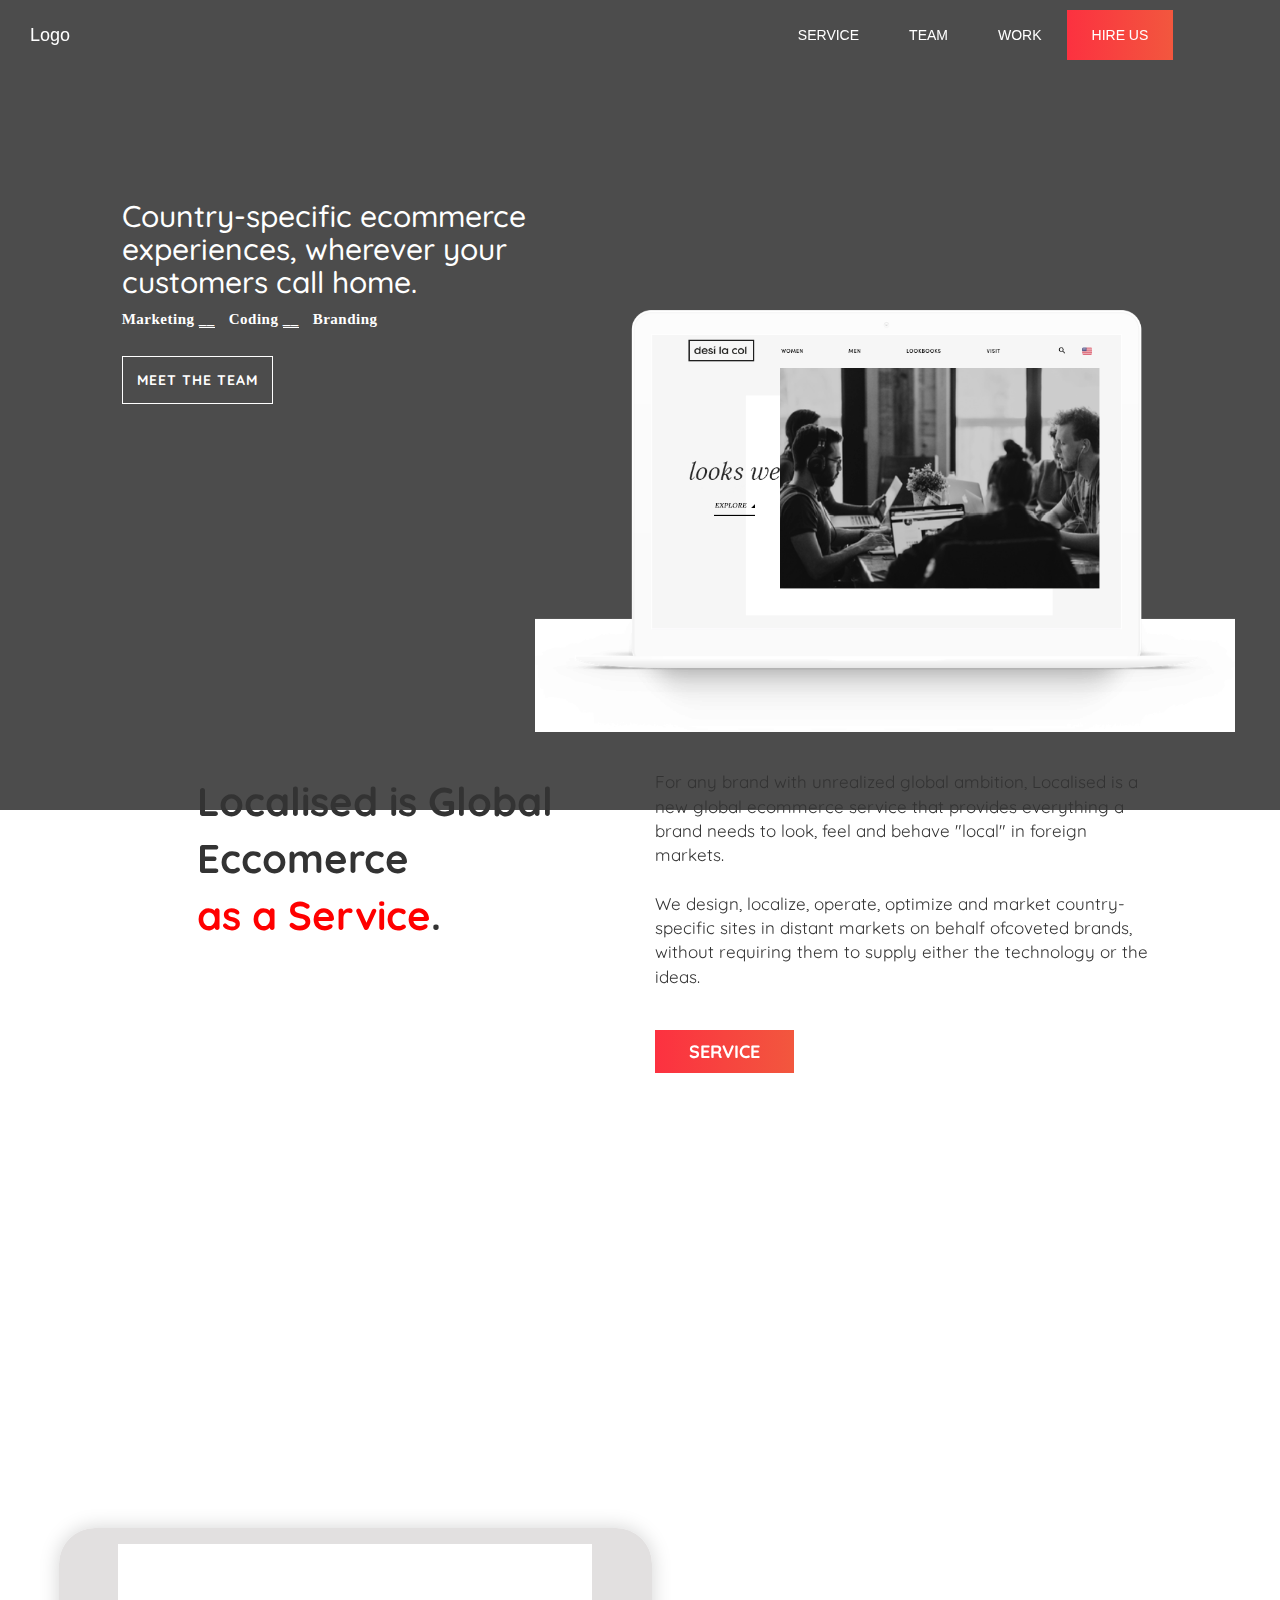
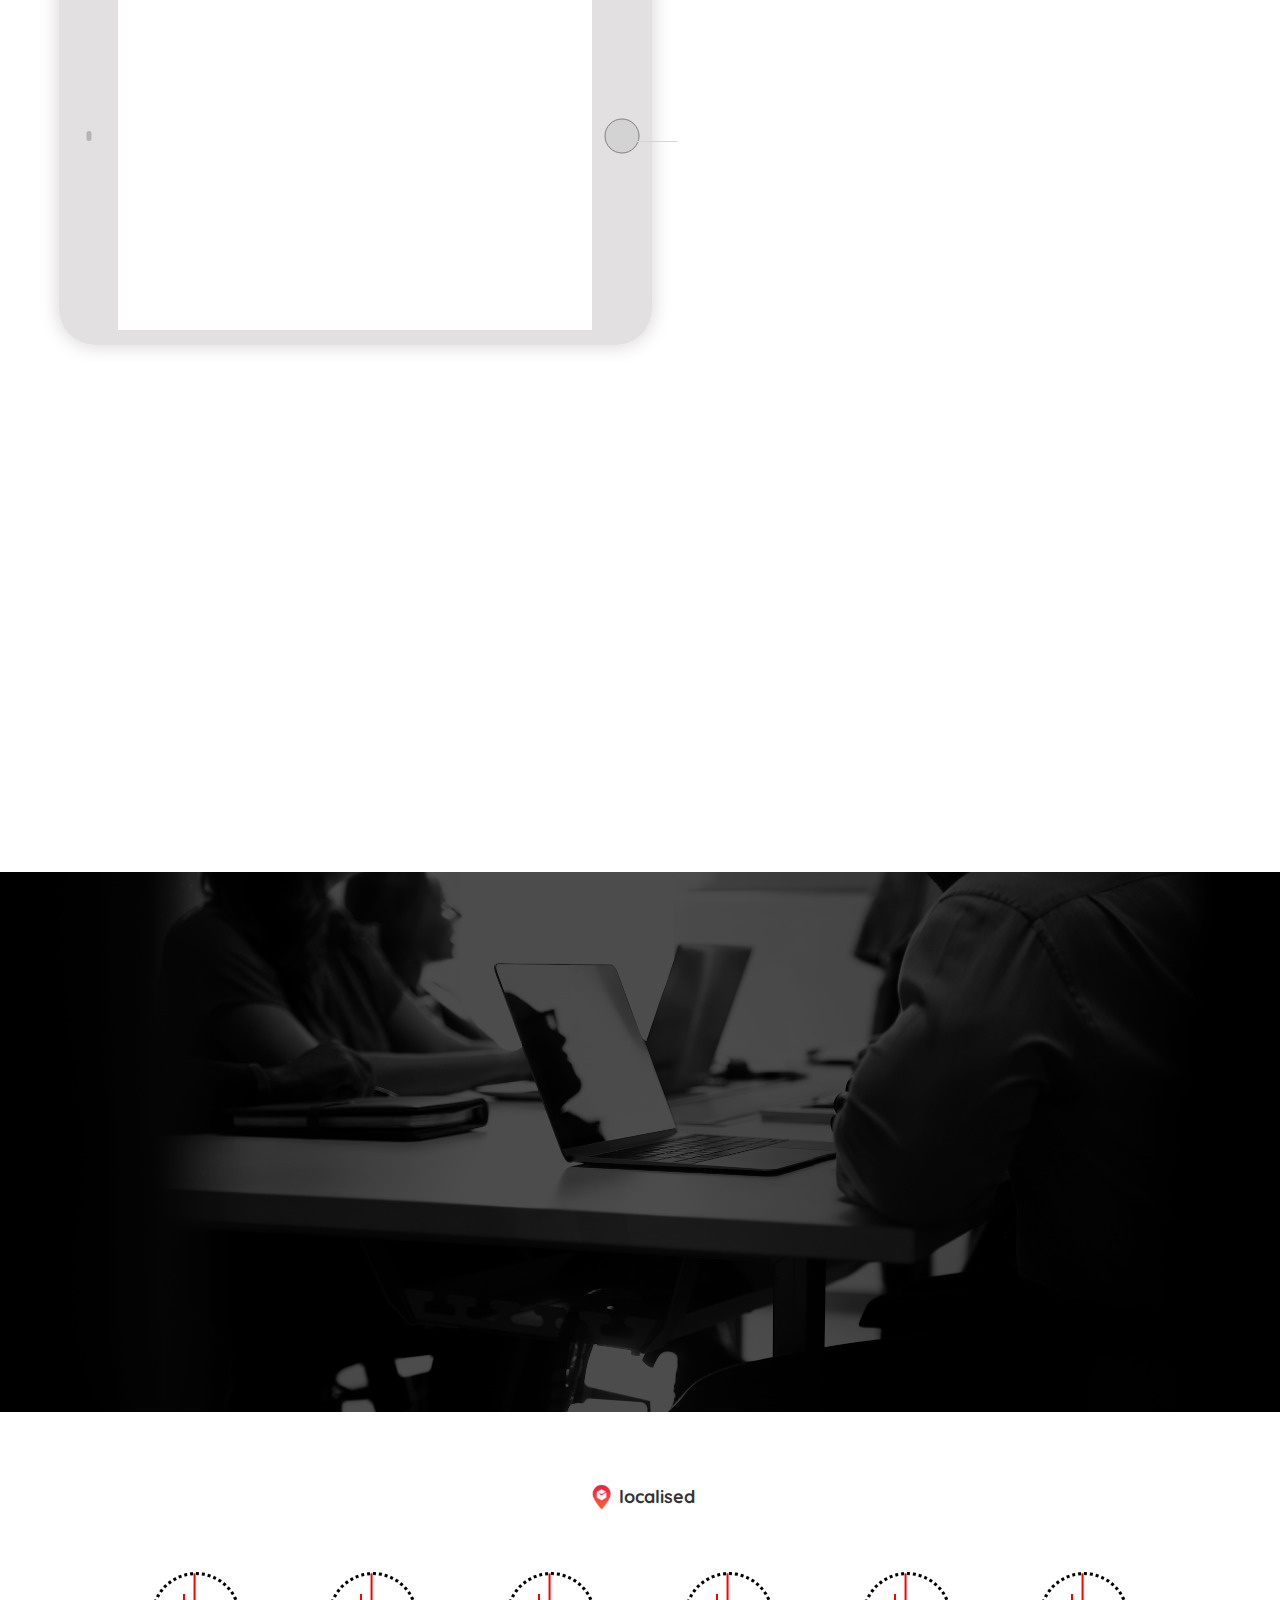
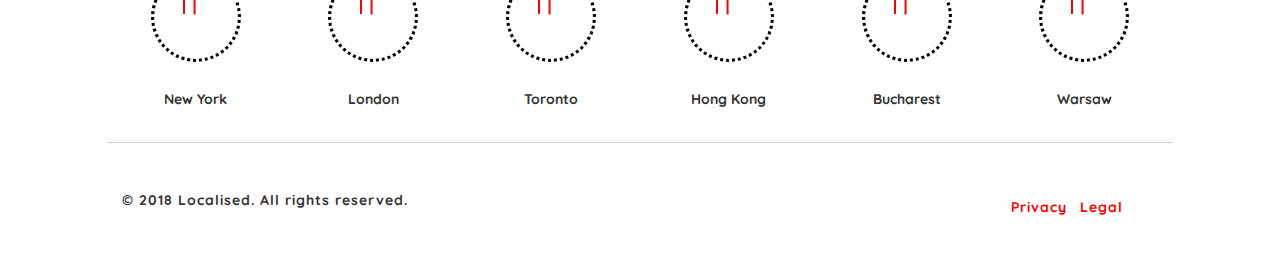
==== commit 352fd17f: "fixed tablet picture" ====
--- a/index.html
+++ b/index.html
@@ -139,7 +139,7 @@
 					<div class="col-md-6 hidden-xs hidden-sm">
 						<div class="tablet">
 						  <div class="content">
-						    <img src="images/dolga.jpg" class=" image-inside">
+						    <img src="https://preview.ibb.co/iSJ4RL/Dolga.jpg" class=" image-inside">
 						  </div>
 						</div>
 						<i class="fas fa-long-arrow-alt-up fa-2x arrow-top p-absolute hidden-xs"></i>
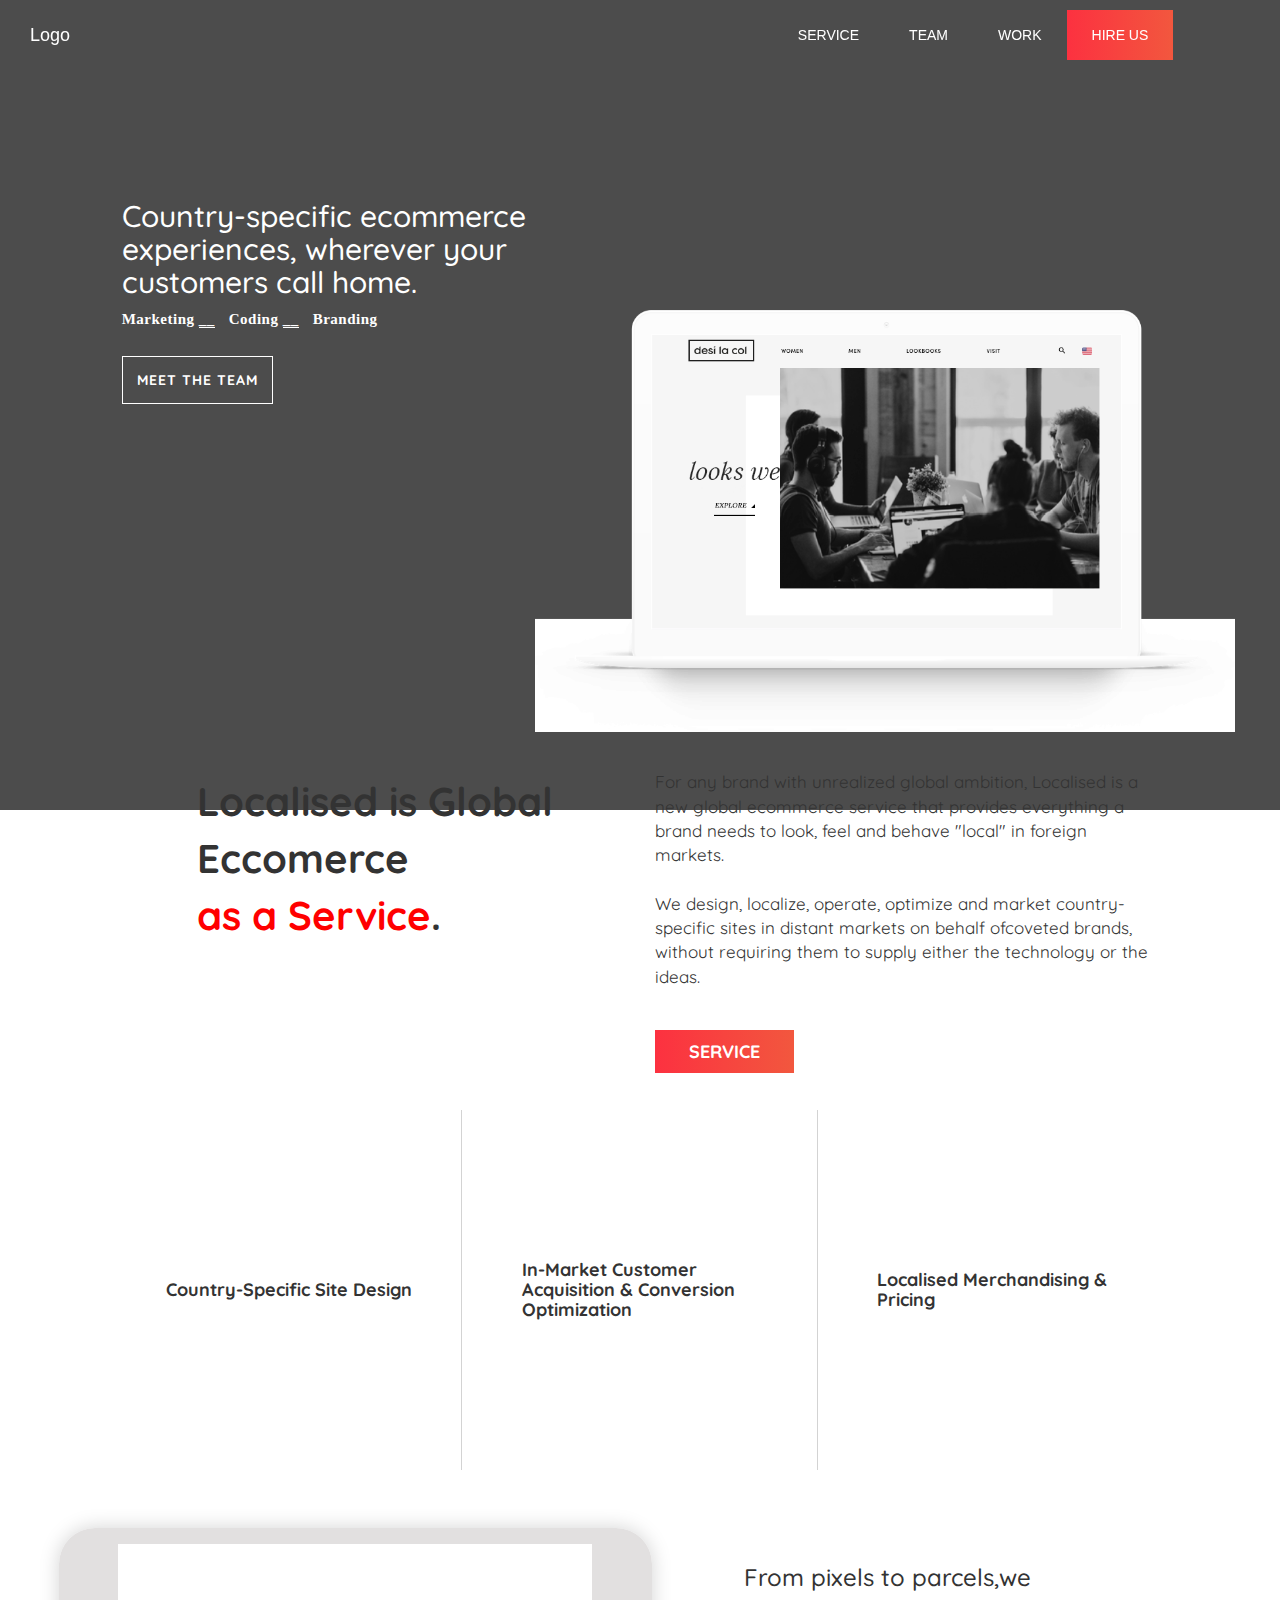
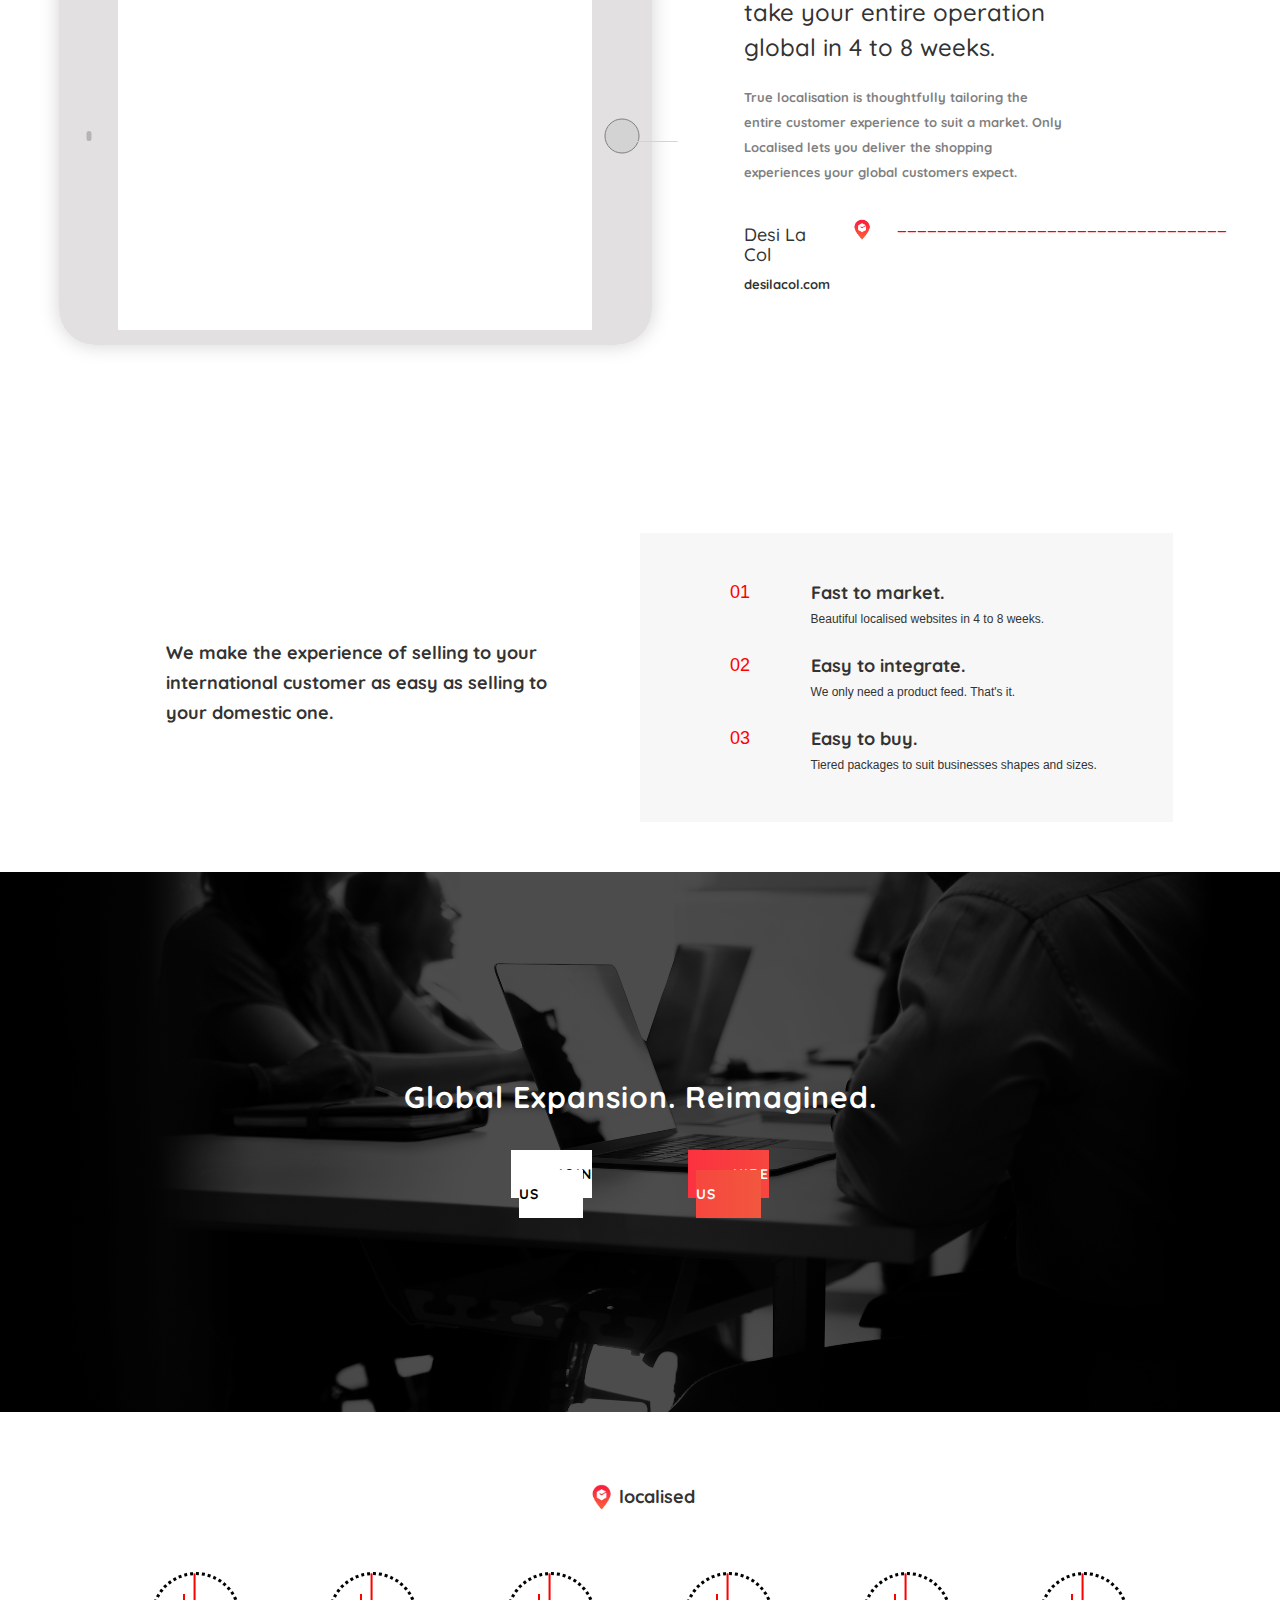
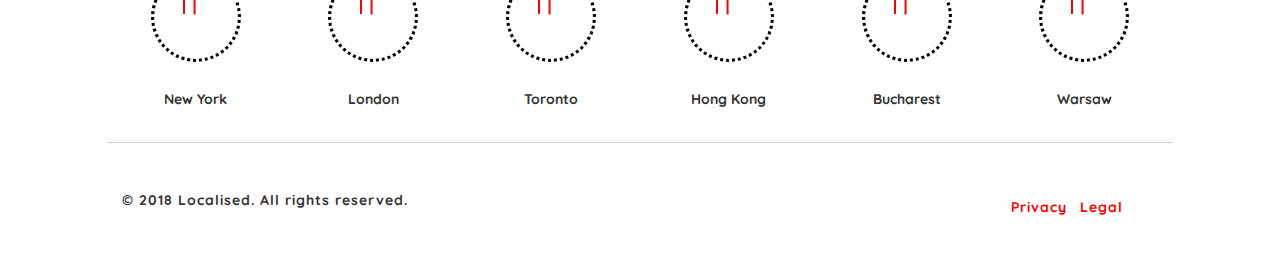
==== commit 88eb4f0d: "deleted animations" ====
--- a/index.html
+++ b/index.html
@@ -14,7 +14,6 @@
 	<link rel="stylesheet" href="https://stackpath.bootstrapcdn.com/font-awesome/4.7.0/css/font-awesome.min.css">
 	<link rel="stylesheet" href="https://use.fontawesome.com/releases/v5.2.0/css/all.css" integrity="sha384-hWVjflwFxL6sNzntih27bfxkr27PmbbK/iSvJ+a4+0owXq79v+lsFkW54bOGbiDQ" crossorigin="anonymous">
 	<link href="https://fonts.googleapis.com/css?family=Quicksand" rel="stylesheet">
-	<link href="https://unpkg.com/aos@2.3.1/dist/aos.css" rel="stylesheet">
 	<link rel="icon" type="image/png" href="https://cdn.brainster.co/assets/images/favicon_dark/favicon-32x32.png" sizes="32x32">
 </head>
 <body>
@@ -90,7 +89,7 @@
             </div>
         </div>
         <!-- ThirdHolder -->
-		<div class="row m-bottom-70 m-top-57 m-top-150 media-m-top-37 media-m-bt-33">
+		<div class="row m-bottom-70 m-top-57 m-top-150 media-m-top-37 media-m-bt-33 m-bt-0">
 			<div class="col-md-10 col-md-offset-1 col-sm-12">
 				<div class="row" data-aos="fade-up" data-aos-duration="1200">
 					<div class="col-md-4 col-sm-4 b-right-1 thirdHolder1 thirdHolder media-b-bottom">
@@ -107,7 +106,7 @@
 					</div>
 					<div class="col-md-4 col-sm-4 b-right-1 thirdHolder2 thirdHolder media-b-bottom">
 						<div class="row flex height-40">
-							<div class="col-md-10 col-md-offset-1">
+							<div class="col-md-10 col-md-offset-1 col-xs-10 col-xs-offset-1">
 								<div class="ikona2"><i class="fa fa-map-marker fa-1x c-red" aria-hidden="true"></i></div>
 								<h4 class="f-family-quicksand">In-Market Customer Acquisition & Conversion Optimization</h4>
 								<h6 class="none2 l-height-20 l-spacing-1">Lorem ipsum dolor sit amet, consectetur adipisicing elit. Laborum sequi natus cum facilis unde culpa itaque, ut error totam! Dicta aliquam, ut nulla cupiditate eum a incidunt illum voluptates eos?</h6>
@@ -133,7 +132,7 @@
 			</div>
 		</div>
 		<!-- Tablet-Holder -->
-		<div class="row ">
+		<div class="row hidden-xs">
 			<div class="col-md-10 col-md-offset-1 col-sm-10 col-sm-offset-1 col-xs-10 col-xs-offset-1" >
 				<div class="row m-after-tablet" >
 					<div class="col-md-6 hidden-xs hidden-sm">
@@ -179,9 +178,9 @@
 		</div>
 		<!-- fifthHolder -->
 		<div class="row">
-			<div class="col-md-10 col-md-offset-1 m-bottom-40">
+			<div class="col-md-10 col-md-offset-1 m-bottom-40 m-bt-0">
 				<div class="row">
-					<div class="col-md-6 col-sm-6 col-xs-12 flex fifthHolder-height media-fifthHolder-height">
+					<div class="col-md-6 col-sm-6 col-xs-12 flex fifthHolder-height media-fifthHolder-height hidden-xs">
 						<div class="row">
 							<div class="col-md-10 col-md-offset-1 col-xs-10 col-xs-offset-1" data-aos="fade-right" data-aos-duration="1200">
 								<h4 class="f-family-quicksand l-height-30"><b>We make the experience of selling to your international customer as easy as selling to your domestic one.</b></h4>
@@ -347,21 +346,5 @@
 
 	<script src="app.js"></script>
 	<script src="clocks.js"></script>
-	<script src="https://unpkg.com/aos@2.3.1/dist/aos.js"></script>
-	
-	<script>
-		AOS.init();
-			window.onload = function(event) {
-				AOS.init({
-					disable: 'mobile'
-				});
-			};
-			window.onresize = function(event) {
-				AOS.init({
-					disable: 'mobile'
-				});
-			};
-	</script>
-
 </body>
 </html>--- a/style.css
+++ b/style.css
@@ -1237,6 +1237,14 @@
     margin-bottom: 49px;
   }
 
+  .b-right-1 {
+    border-right: 0;
+  }
+
+  .m-bt-0 {
+    margin-bottom: 0;
+  }
+
         
 }
 
@@ -1246,6 +1254,247 @@
         margin-left: 15%;
         margin-top:15%;
     }
+    .hamburger {
+    display: block;
+    margin-left: 308px;
+  }
+
+  .media-m-bt-6 {
+    margin-bottom: 6px;
+  }
+
+  .m-top-150 {
+    margin-top: 150vh;
+  }
+
+  #nav-pc {
+    display: none;
+  }
+
+  .b-right-1 {
+    border-right: 0;
+  }
+
+  .img-laptop {
+    width: 134%;
+    margin-top: 26px;
+    margin-left: -50px;
+  }
+
+  .media-h2-fsize {
+    font-size: 24px;
+    margin-top: 35px;
+    text-align: center;
+  }
+
+  .media-m-top-180 {
+    margin-top: 115px;
+  }
+  .header-ps {
+    margin-top: 35px;
+  }
+
+  .txt-center-media {
+    text-align: center;
+  }
+
+  .f-size-19-media {
+    font-size: 19px;
+  }
+
+  .f-weight-550-media {
+    font-weight: 550;
+  }
+  .m-bottom-22-media {
+    margin-bottom: 22px;
+  }
+
+  .f-size-22-media {
+    font-size: 22px;
+  }
+
+  .f-size-17-media {
+    font-size: 17px;
+  }
+
+  .navbar-brand {
+    background-color: white;
+    color: black !important;
+  }
+  .tablet {
+    position: relative;
+    width: 250px;
+    height: 404px;
+    margin-left: 38px;
+    border-top-width: 42px;
+    border-bottom-width: 42px;
+    top: -40px;
+   }
+
+  .tablet .content {
+    width: 219px;
+    height: 321px;
+  }
+  .image-inside {
+    width: 150%;
+    height: 155%;
+    margin-top: -91px;
+  }
+  .tablet:before {
+    width: 10px;
+    height: 5px;
+    top: -21px;
+    left: 50%;
+   }
+   .tablet:after {
+    width: 26px;
+    height: 26px;
+    left: 49%;
+    bottom: -47px;
+    }
+
+    .m-top--65-media {
+      margin-top: -65px;
+    }
+
+    .flex-around-media {
+      display: block;
+    }
+
+    .media-float {
+      float: left;
+      width: 50%;
+    }
+
+    .f-size-15-media {
+      font-size: 15px;
+    }
+
+    .m-top-17-media {
+      margin-top: 17px;
+    }
+
+    .line-height-30-media {
+      line-height: 30px;
+    }
+
+    .arrow {
+      left:45%;
+    }
+
+    .f-size-30-media {
+      font-size: 30px;
+    }
+
+    .m-bt-20-media {
+      margin-bottom: 20px;
+    }
+
+    .m-t-20-media {
+      margin-top: 20px;
+    }
+
+    .m-bt-50-media {
+      margin-bottom: 50px;
+    }
+
+    .p-left-35-media{
+    padding-left: 0;
+  }
+
+  .media-b-bottom-1{
+    border-bottom: 1px solid white;
+  }
+  .media-m-bottom-40{
+    margin-bottom: 40px;
+  }
+  .media-m-bottom-30{
+    margin-bottom: 30px;
+  }
+  .media-m-top-30{
+    margin-top: 30px;
+  }
+  .media-f-size-23{
+    font-size: 23px;
+  }
+  .media-f-size-20{
+    font-size: 20px;
+  }
+  .media-fifthHolder-height{
+    height: 200px;
+  }
+  .media-text-center{
+    text-align: center;
+  }
+  .media-padding-btn{
+    padding: 15px 58px;
+  }
+  a .more1:visited{
+    color:red !important;
+  }
+  a .more1:active{
+    color:red !important;
+  }
+  .media-b-bottom{
+    border-bottom: 1px solid lightgrey;
+  }
+
+  .m-after-tablet {
+    margin-bottom: 10px !important;
+  }
+
+  .h-60 {
+    height: 100%;
+  }
+
+  .overlay {
+    z-index: 1111111;
+  }
+
+  .cetvrtColLista_services {
+    padding-left: 104px;
+  }
+
+  .vtorRow_services {
+    height: auto;
+  }
+
+  .img-work {
+    top: -19px;
+    width: 403px;
+    right: 9px;
+  }
+
+  .naslov {
+    font-size: 31px;
+    font-weight: bold;
+    line-height: 40px;
+  }
+
+.kopche_pod_body {
+    padding: 11px 34px;
+    margin-left: 31%;
+    margin-top: 15%;
+    font-size: 18px;
+  }
+
+  .body_text{
+    text-align: center;
+    margin-bottom: 40px;
+  }
+
+  .media-m-top-37 {
+    margin-top: 37vh;
+  }
+
+  .m-bt-media-49 {
+    margin-bottom: 49px;
+  }
+
+  .m-bt-0 {
+    margin-bottom: 0;
+  }
+
 }
 
 
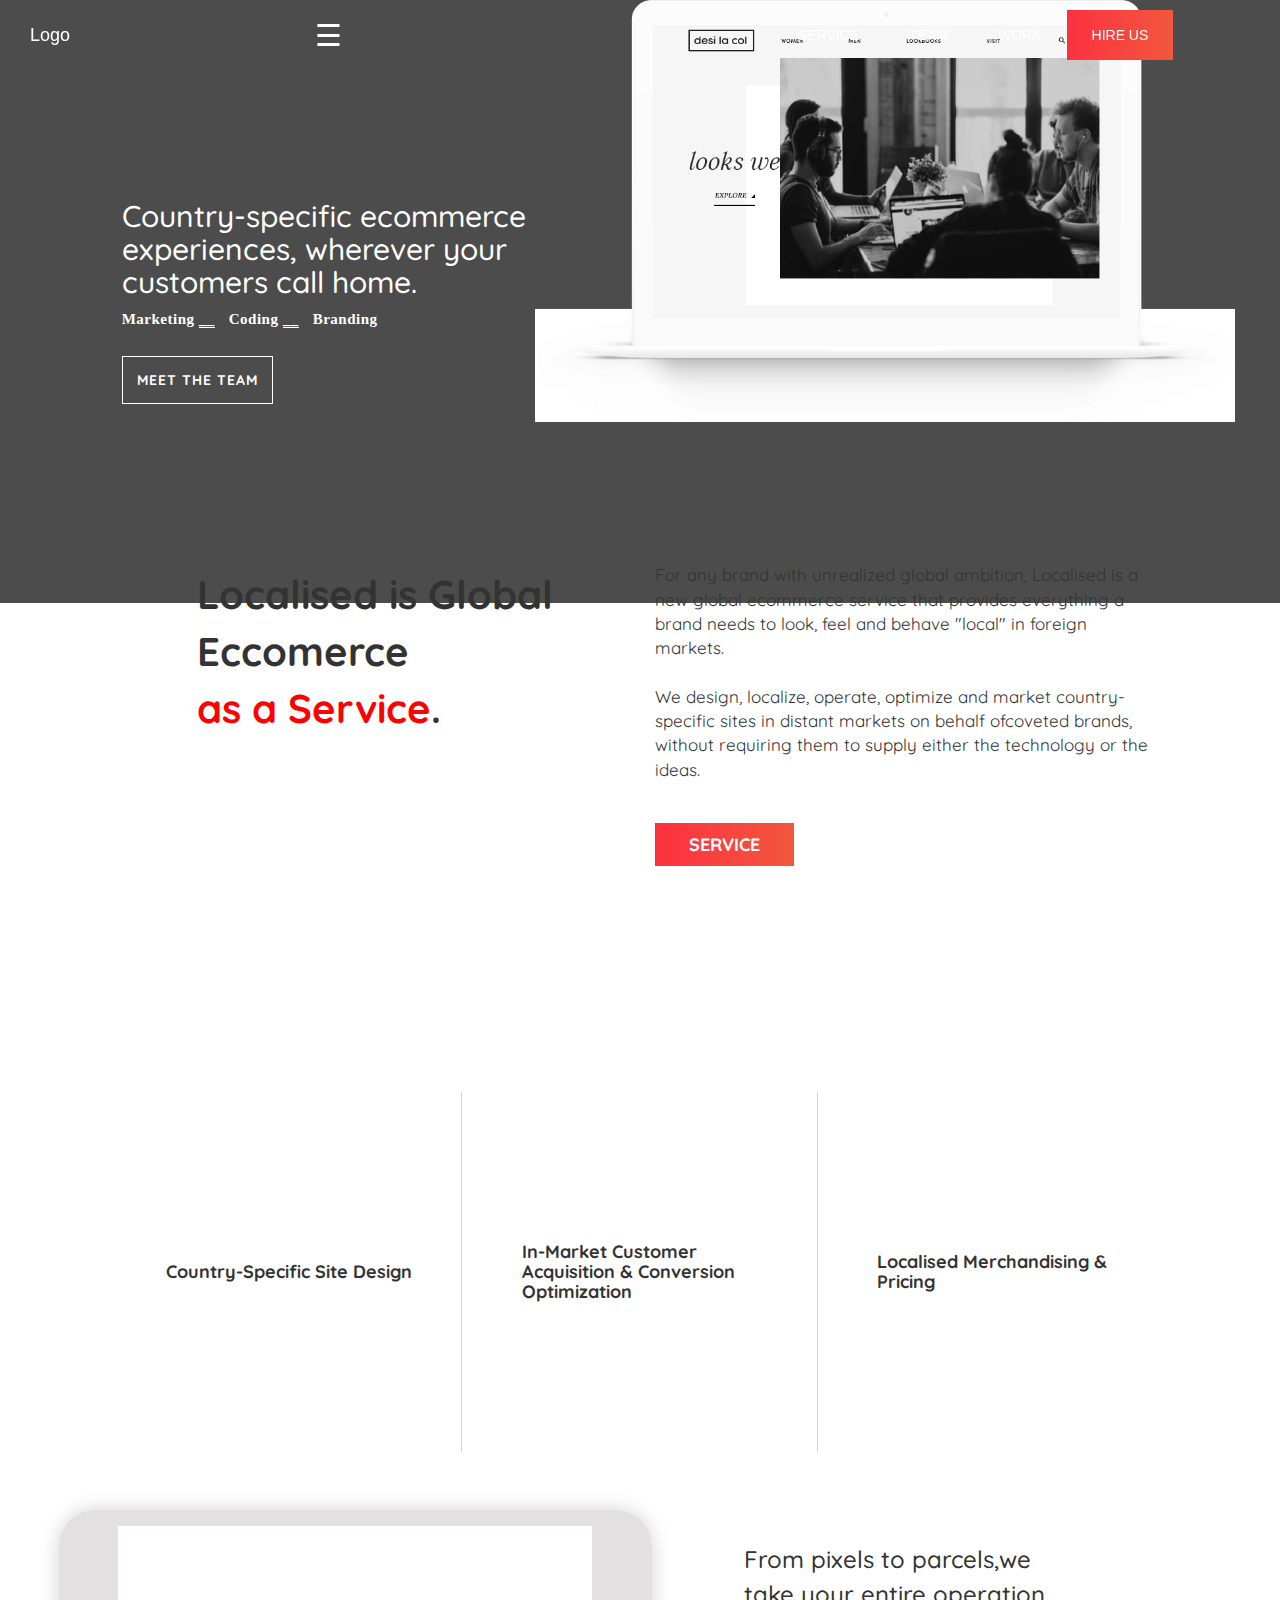
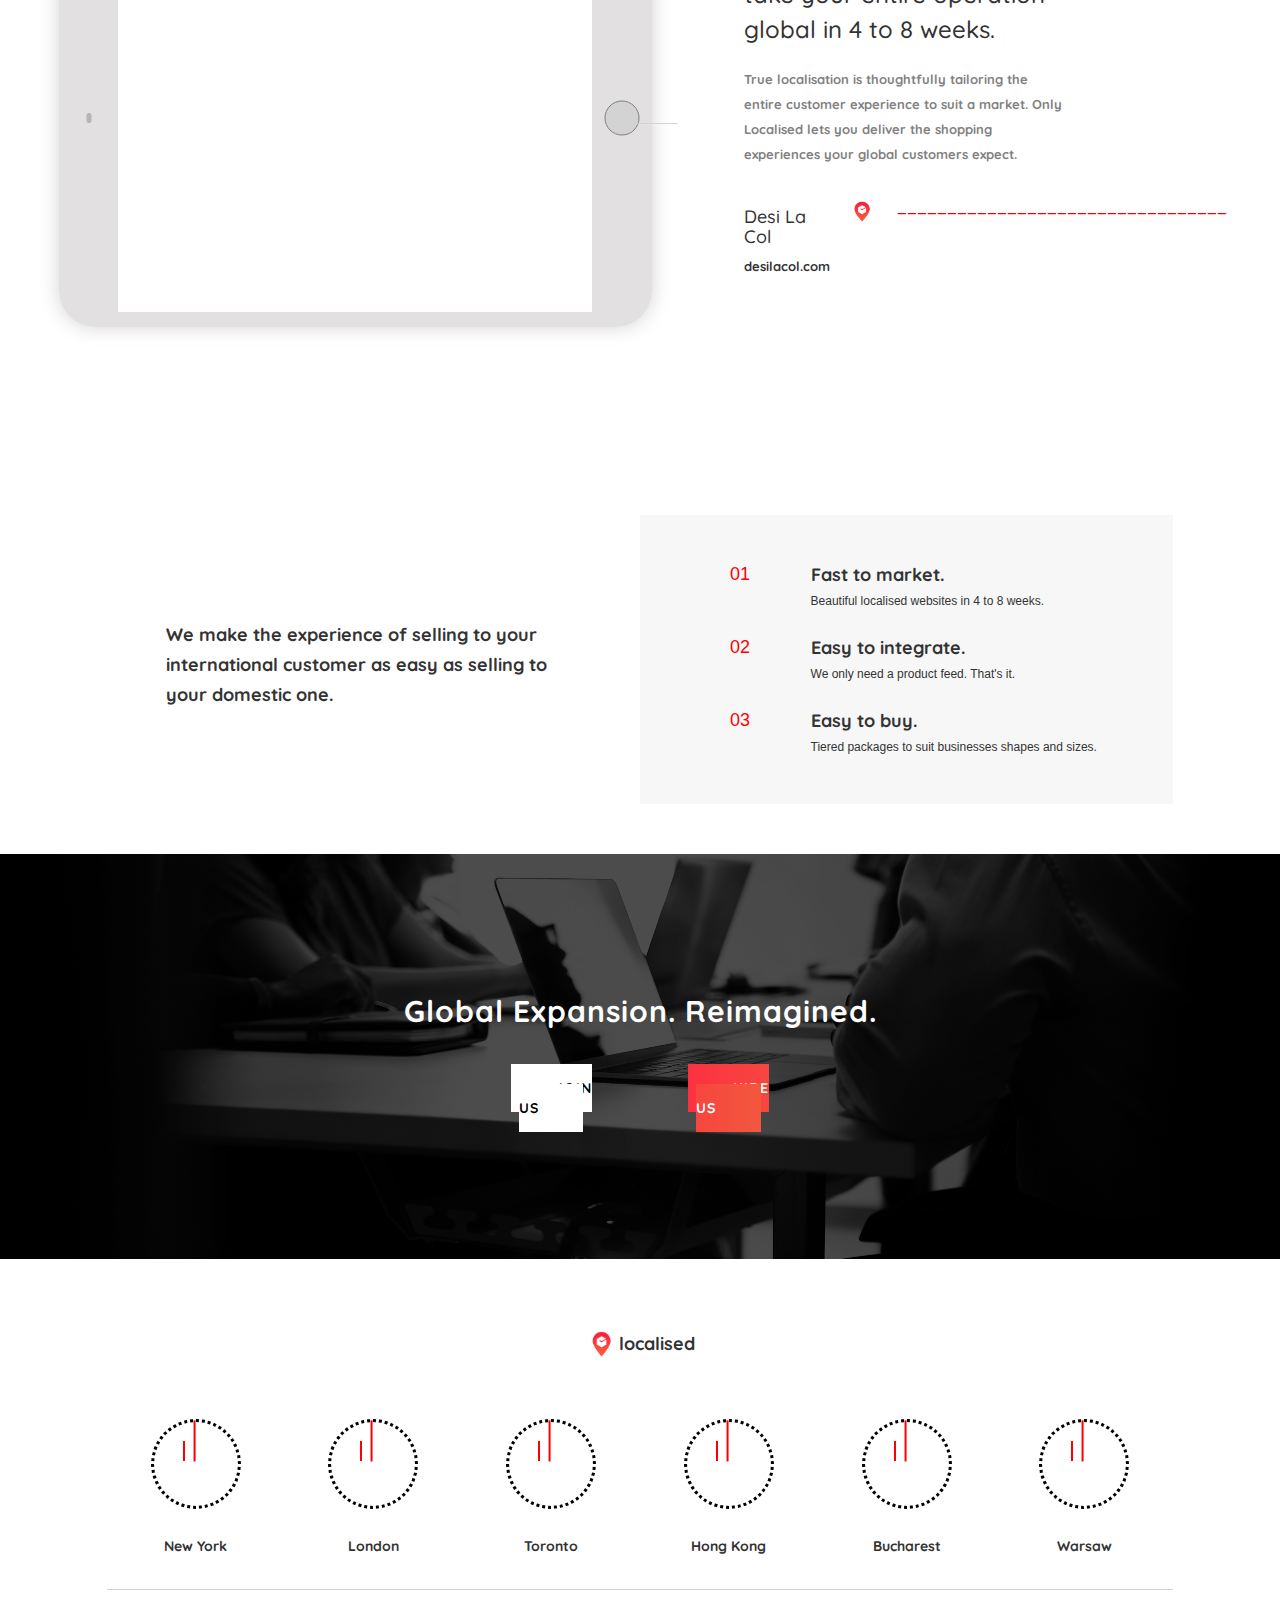
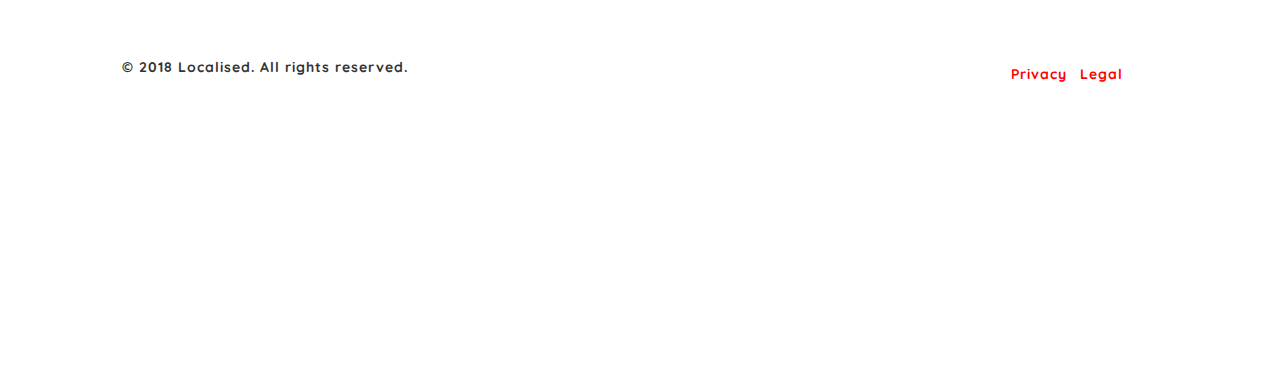
==== commit 497c7961: "fixed iphone-x compatability" ====
--- a/index.html
+++ b/index.html
@@ -251,7 +251,7 @@
 	
 		
 		<!-- SeventhHolder -->
-		<div class="row m-bottom-40">
+		<div class="row m-bottom-40 iphone-margin-1">
 			<div class="col-md-10 col-md-offset-1">
 				<div class="row">
 					<div class="col-md-12 flex text-center media-m-bottom-30" style="height: 10vh;">
@@ -326,7 +326,7 @@
 		</div>
 
 		<!-- EightHolder -->
-		<div class="row m-bottom-40">
+		<div class="row m-bottom-40 iphone-margin-2">
 			<div class="col-md-10 col-md-offset-1 col-sm-10 col-sm-offset-1">
 				<div class="row">
 					<div class="col-md-4 col-sm-6 hidden-xs">
--- a/style.css
+++ b/style.css
@@ -1256,7 +1256,8 @@
     }
     .hamburger {
     display: block;
-    margin-left: 308px;
+    margin-left: 300px;
+    margin-top: 15px;
   }
 
   .media-m-bt-6 {
@@ -1471,7 +1472,7 @@
     line-height: 40px;
   }
 
-.kopche_pod_body {
+  .kopche_pod_body {
     padding: 11px 34px;
     margin-left: 31%;
     margin-top: 15%;
@@ -1494,6 +1495,7 @@
   .m-bt-0 {
     margin-bottom: 0;
   }
+
 
 }
 
@@ -1512,6 +1514,45 @@
         margin-left: 8%;
         margin-top:15%;
     }
+}
+@media only screen and (min-height: 812px) {
+  .img-laptop {
+    margin-top:0;
+  }
+
+  .media-m-top-37 {
+      margin-top: 21vh;
+  }
+
+  .bg-image-footer {
+    height: 45vh;
+  }
+
+  .h-90 {
+      height: 67vh;
+  }
+
+  .iphone-margin-1 {
+        margin-bottom: 60px;
+  }
+
+  .iphone-margin-2 {
+        margin-bottom: 300px;
+  }
+
+  .bg-img-team {
+    height: 69vh;
+  }
+
+  .media-overlay-button2 {
+    padding: 15px 115px !important;
+  }
+
+  .hamburger {
+    display: block;
+    margin-left: 300px;
+    margin-top: 15px;
+  }
 }
 
 @media screen and (max-height: 450px) {
